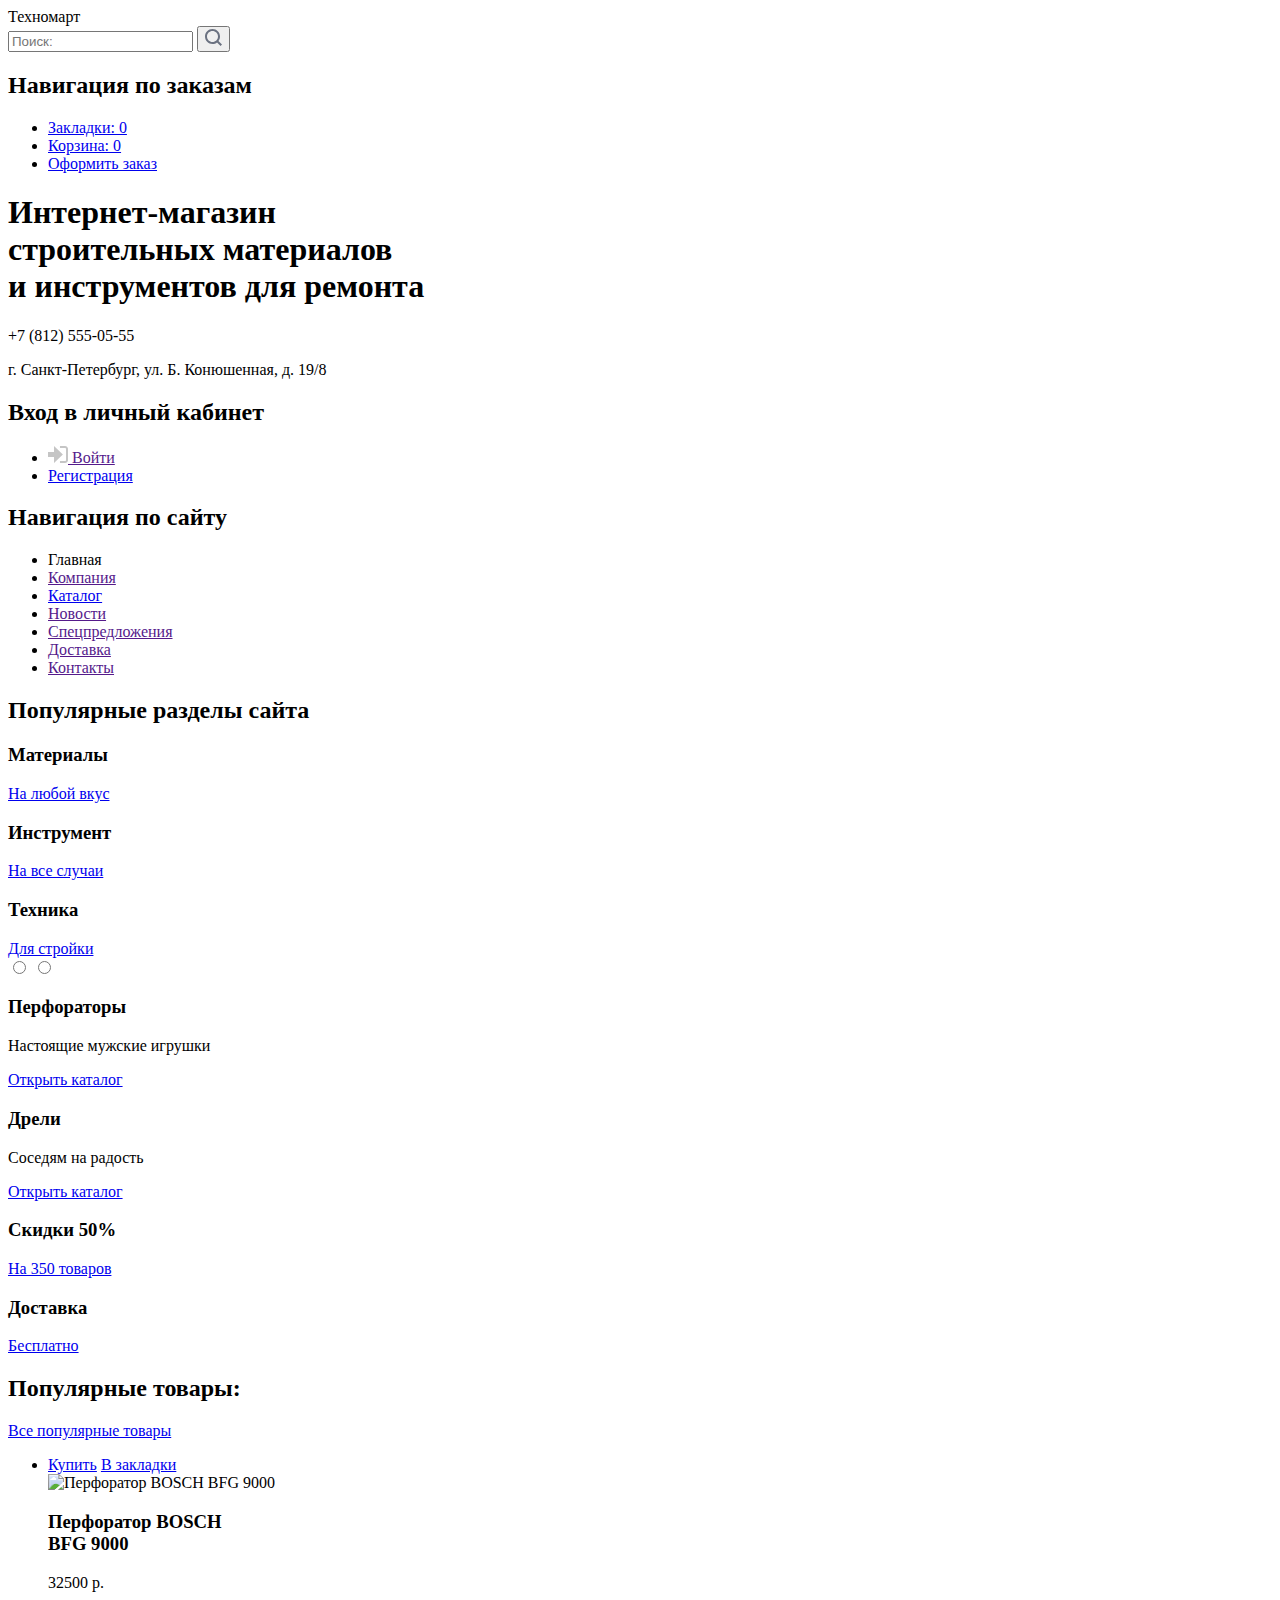
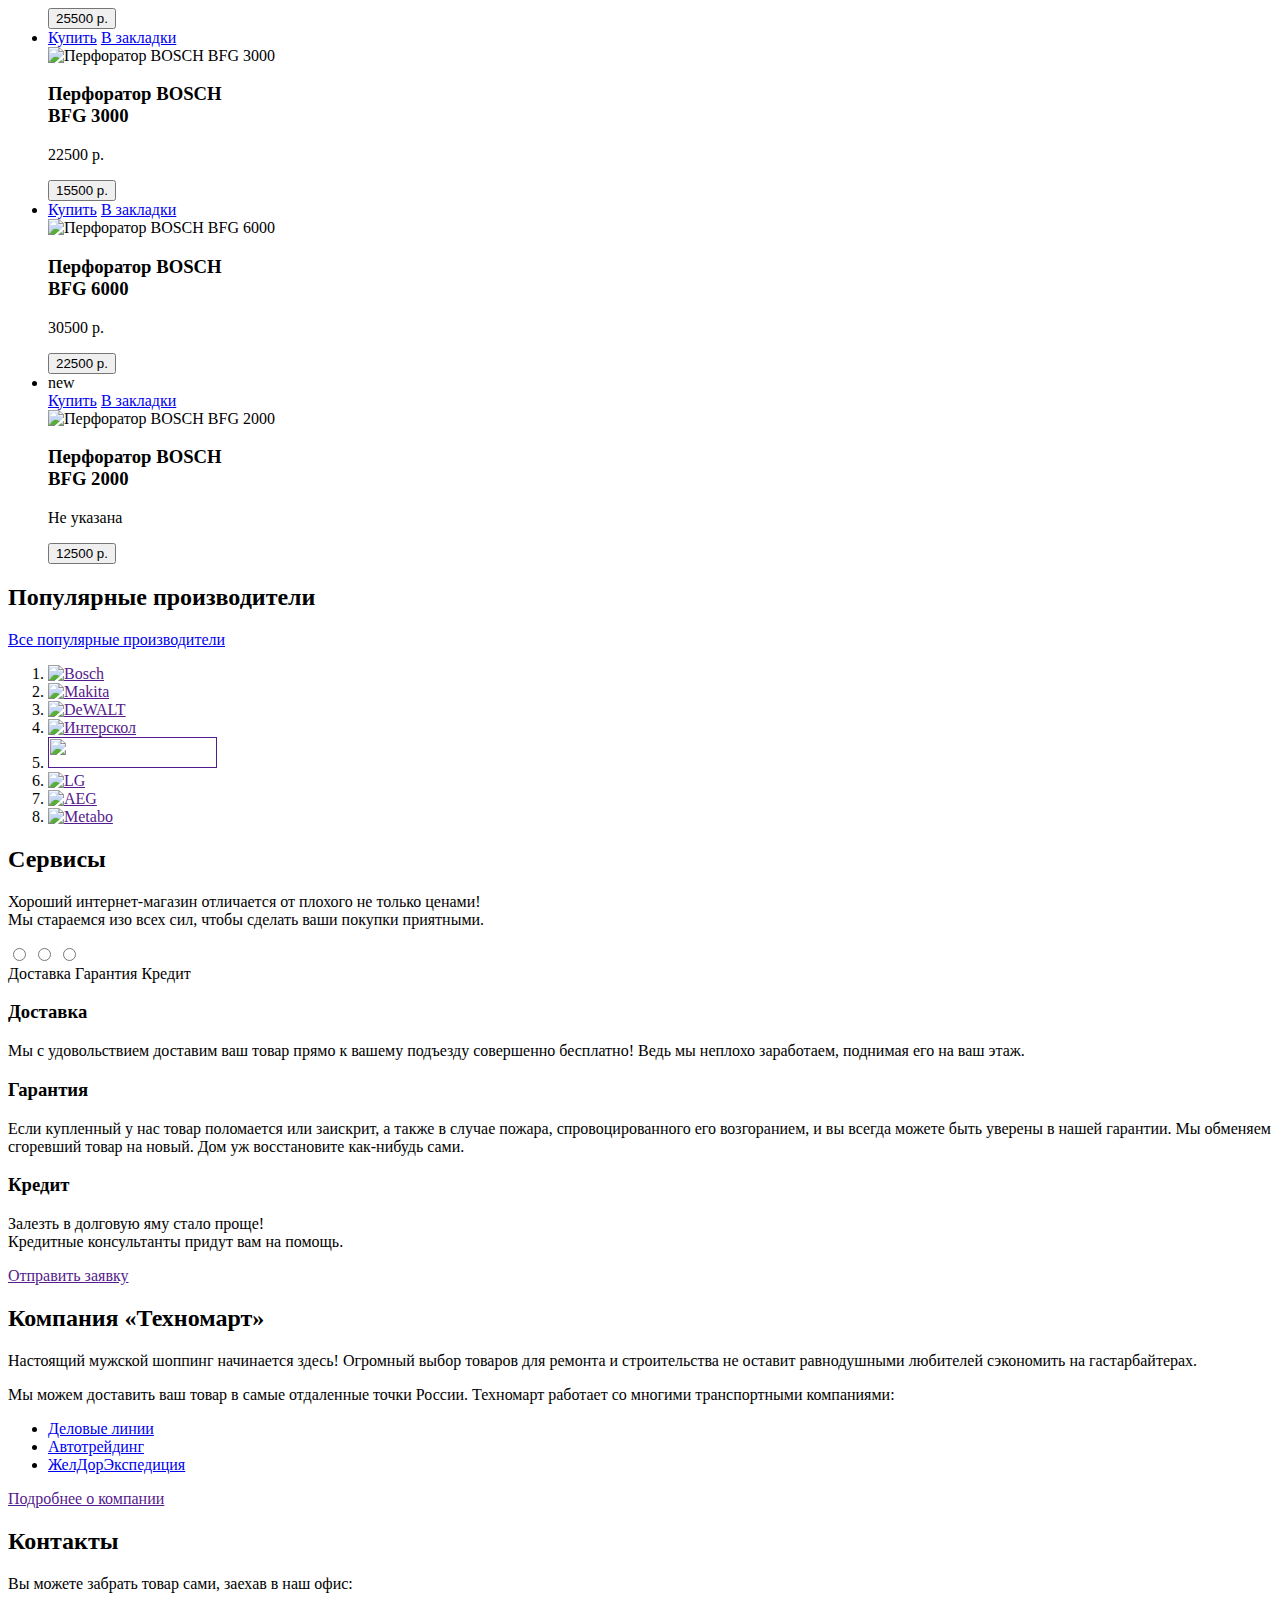
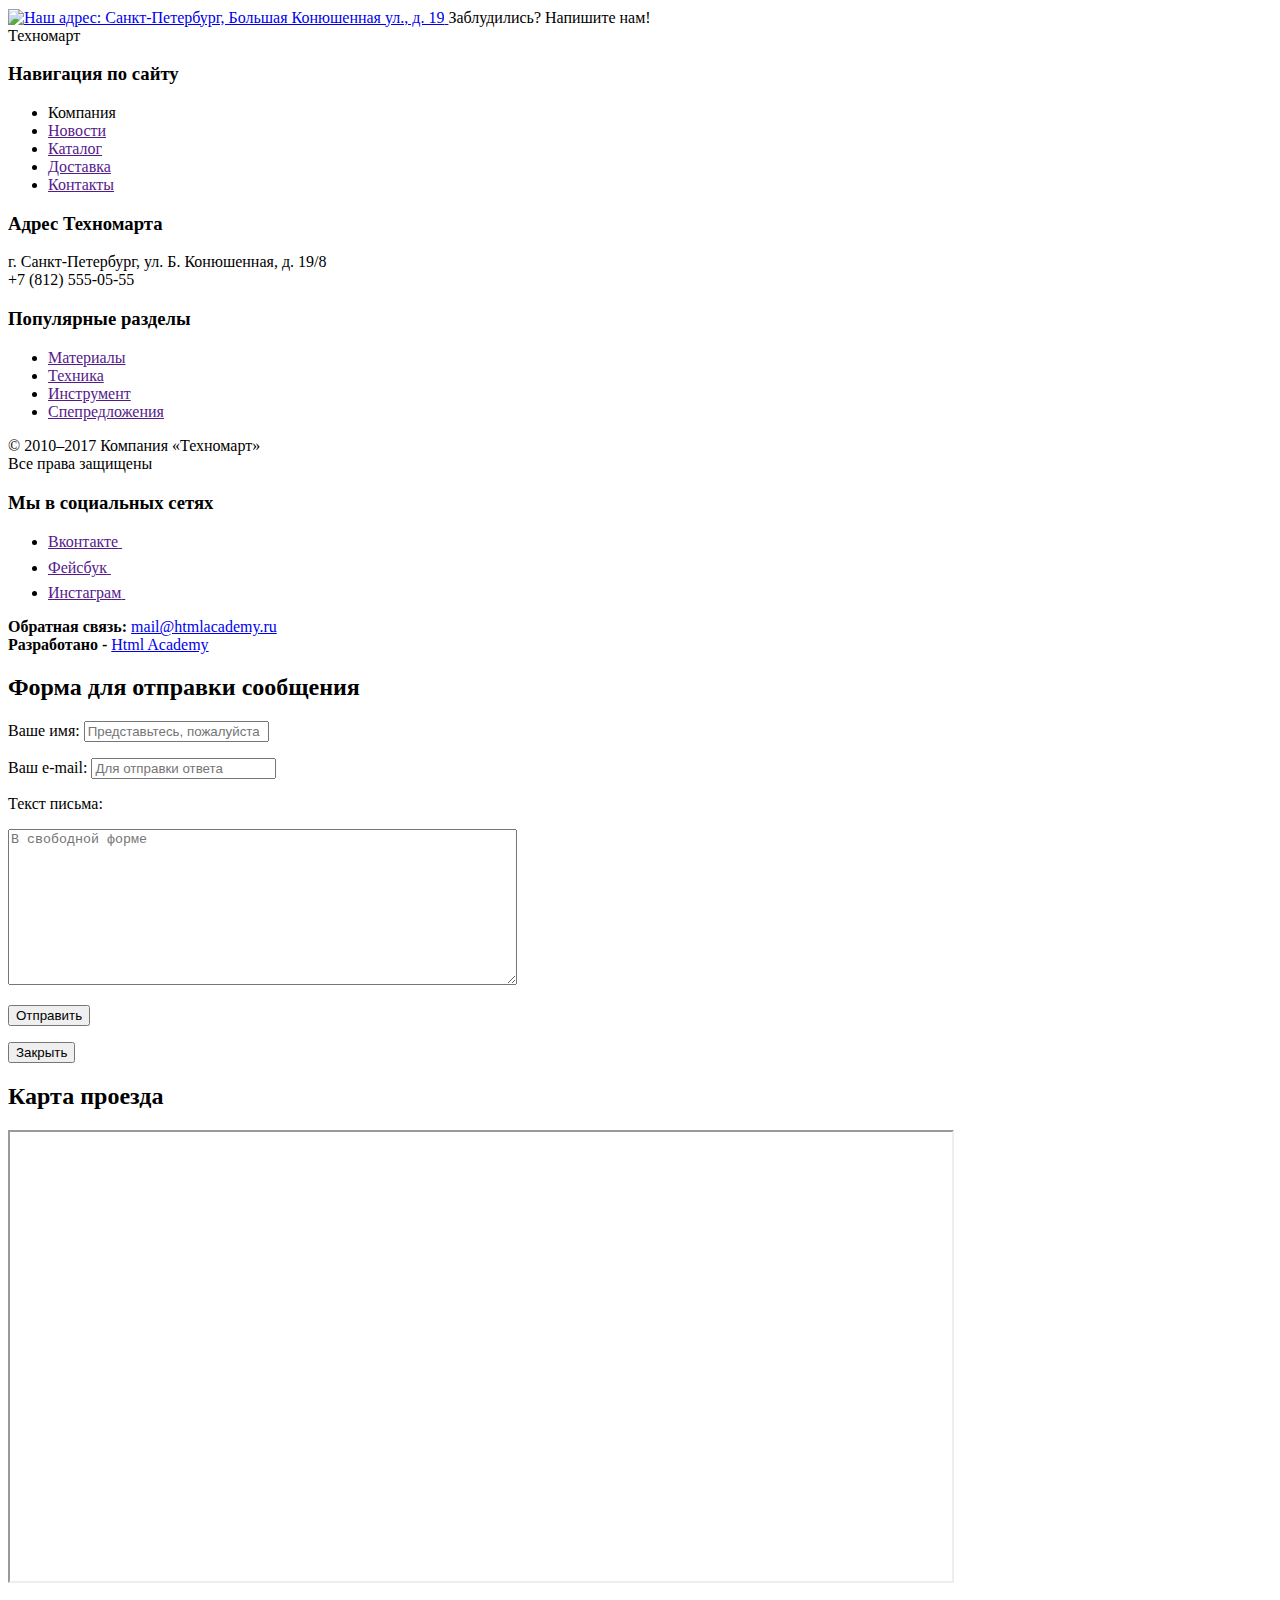
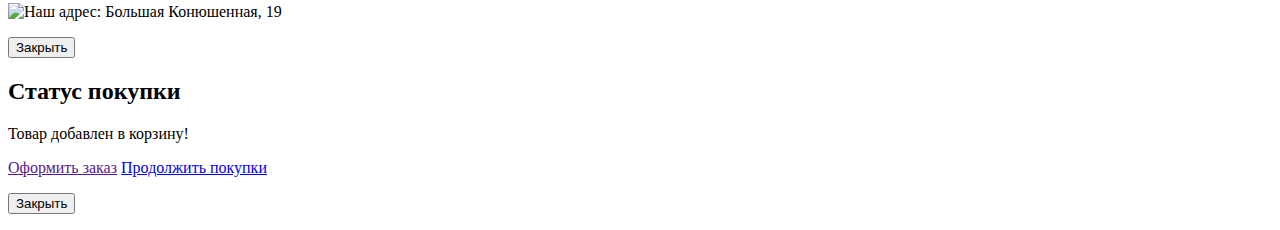
==== index.html @ dc83b0d1 "исправлено расположение normalize.css" ====
<!DOCTYPE html>
<html lang="ru">

  <head>
    <meta charset="utf-8">
    <title>Интернет-магазин техники Техномарт</title>
    <link href="https://fonts.googleapis.com/css?family=PT+Sans:400,700&amp;subset=cyrillic" rel="stylesheet">
    <link href="https://fonts.googleapis.com/css?family=Cuprum:400,400i,700&amp;subset=cyrillic" rel="stylesheet">
    <link href="normalize.css" rel="stylesheet">
    <link href="css/style.css" rel="stylesheet">


  </head>

  <body>

    <header class="main-header">
      <div class="order-navigation">

        <div class="container header-flex">

          <a class="header-logo">
            Техномарт
          </a>

          <form class="header-form" action="/search" method="post">


            <input class="header-search" type="search" name="search" id="search" placeholder="Поиск:" required>
            <button class="search-submit" type="button">
              <svg class="icon-search-svg" xmlns="http://www.w3.org/2000/svg" xmlns:xlink="http://www.w3.org/1999/xlink" x="0px" y="0px" width="17px"
                   height="17px" viewBox="0 0 17 17" enable-background="new 0 0 17 17" xml:space="preserve">
                <g id="Layer_1">
                </g>
                <g id="Layer_2">
                  <path fill="#6a7180" d="M17,15.586l-3.542-3.542C14.421,10.782,15,9.21,15,7.5C15,3.358,11.643,0,7.5,0C3.358,0,0,3.358,0,7.5
                                          C0,11.643,3.358,15,7.5,15c1.71,0,3.282-0.579,4.544-1.542L15.586,17L17,15.586z M2,7.5C2,4.467,4.467,2,7.5,2
                                          C10.532,2,13,4.467,13,7.5c0,3.032-2.468,5.5-5.5,5.5C4.467,13,2,10.532,2,7.5z"/>
                </g>
              </svg>
            </button>
          </form>

          <h2 class="visually-hidden">Навигация по заказам
          </h2>
          <ul class="menu-order">
            <li>
              <a class="button-add-bookmark" href="#">Закладки: 0</a>
            </li>
            <li>
              <a class="button-basket" href="#">Корзина: 0</a>
            </li>

            <li>
              <a class="button-order" href="#">Оформить заказ</a>
            </li>
          </ul>
        </div>
      </div>

      <div class="bg-navy">

        <div class="container">
          <div class="header-middle-flex">
            <h1>Интернет-магазин <br> строительных материалов<br> и инструментов для ремонта
            </h1>
            <div class="adress-header">
              <p>+7 (812) 555-05-55 </p>
              <p>г. Санкт-Петербург, ул. Б. Конюшенная, д. 19/8 </p>
            </div>

            <h2 class="visually-hidden">Вход в личный кабинет
            </h2>
            <ul class="user-navigation">
              <li>
                <a class="link-login" href="">
                  <svg class="login-svg" xmlns="http://www.w3.org/2000/svg" width="20" height="17" viewBox="0 0 20 17"><path fill="#c5c5c5" d="M14.875 8.5L6 0v6H0v5h6v6z"/>
                    <path fill="#c5c5c5" d="M16.986 15.01h-5.027V17h5.027c2.178 0 3.004-1.81 3.029-3.026V3.028C19.99 1.811 19.164 0 16.986 0h-5.027v1.99h5.027c.839 0 .992.681 1.01 1.057v10.904c-.017.376-.171 1.059-1.01 1.059z"/></svg>
                  Войти</a>
              </li>
              <li>
                <a class="registration-login" href="#">Регистрация</a>
              </li>
            </ul>
          </div>

          <nav class="main-navigation">
            <h2 class="visually-hidden">Навигация по сайту
            </h2>
            <ul class="site-navigation">
              <li>
                <a>Главная</a>
              </li>
              <li>
                <a href="">Компания</a>
              </li>
              <li>
                <a href="catalog.html">Каталог</a>
              </li>
              <li>
                <a href="">Новости</a>
              </li>
              <li>
                <a href="">Спецпредложения</a>
              </li>
              <li>
                <a href="">Доставка</a>
              </li>
              <li>
                <a href="">Контакты</a>
              </li>

            </ul>
          </nav>
        </div>
      </div>
    </header>

    <main>
      <section class="banner container">
        <h2 class="visually-hidden">Популярные разделы сайта
        </h2>

        <div class="banners-wraper">

          <div class="banner-item banner-item-yellow">
            <div class="banner-container">
              <h3 class="banner-h3">Материалы</h3>
              <a class="banners-button" href="#">
                На любой вкус
              </a>
            </div>
          </div>

          <div class="banner-item banner-item-blue">
            <div class="banner-container">
              <h3 class="banner-h3">
                Инструмент
              </h3>
              <a class="banners-button" href="#">
                На все случаи
              </a>
            </div>
          </div>

          <div class="banner-item banner-item-purple">
            <div class="banner-container">
              <h3 class="banner-h3">
                Техника
              </h3>
              <a class="banners-button" href="#">Для стройки</a>
            </div>
          </div>

          <div class="banner-slider-wrapper">

            <input type="radio" id="btn1" name="toggle">
            <input type="radio" id="btn2" name="toggle">

            <div class="toggle-controls">
              <label class="previously" for="btn1"></label>
              <label class="next" for="btn2"></label>
            </div>

            <div class="banner-item slider-1" id="drill">
              <h3 class="banner-slider-h3">
                Перфораторы
              </h3>
              <p>Настоящие мужские игрушки</p>
              <a class="button" href="catalog.html">Открыть каталог</a>
            </div>

            <div class="banner-item slider-2" id="perforator">
              <h3 class="banner-slider-h3">
                Дрели
              </h3>
              <p>Соседям на радость</p>
              <a class="button" href="catalog.html">Открыть каталог</a>

            </div>
          </div>

          <div class="column-wrap">
            <div class="banner-item banner-item-green">

              <h3 class="banner-h3">Скидки 50%</h3>
              <a class="banners-button" href="#">На 350 товаров</a>
            </div>


            <div class="banner-item banner-item-yellow1">

              <h3 class="banner-h3">Доставка
              </h3>
              <a class="banners-button" href="#">Бесплатно</a>
            </div>
          </div>
        </div>

      </section>

      <section class="popular-products container">
        <div class="popular-title">
          <h2>Популярные товары:</h2>
          <a class="button" href="#">Все популярные товары</a>
        </div>

        <ul class="product-list">
          <li class="product-item">
            <div class="actions">
              <a href="#" class="buy">Купить</a>
              <a href="#" class="bookmark">В закладки</a>
            </div>
            <img class="image" src="img/snippet2.jpg" height="112" alt="Перфоратор BOSCH BFG 9000">
            <h3 class="product-item-h3">
              Перфоратор BOSCH <br>BFG 9000
            </h3>
            <p class="crossed-price">32500 р.</p>
            <button class="button-buy">25500 p.</button>
          </li>

          <li class="product-item">
            <div class="actions">
              <a href="#" class="buy">Купить</a>
              <a href="#" class="bookmark">В закладки</a>
            </div>
            <img class="image" src="img/snippet2.jpg" height="112" alt="Перфоратор BOSCH BFG 3000">
            <h3 class="product-item-h3">
              Перфоратор BOSCH <br>BFG 3000
            </h3>
            <p class="crossed-price">22500 р.</p>
            <button class="button-buy">15500 p.</button>
          </li>

          <li class="product-item">
            <div class="actions">
              <a href="#" class="buy">Купить</a>
              <a href="#" class="bookmark">В закладки</a>
            </div>
            <img class="image" src="img/snippet3.jpg" height="112" alt="Перфоратор BOSCH BFG 6000">
            <h3 class="product-item-h3">
              Перфоратор BOSCH <br>BFG 6000
            </h3>
            <p class="crossed-price">30500 р.</p>
            <button class="button-buy">22500 p.</button>
          </li>

          <li class="product-item">
            <div class="flag flag-new">new</div>
            <div class="actions">
              <a href="#" class="buy">Купить</a>
              <a href="#" class="bookmark">В закладки</a>
            </div>
            <img class="image" src="img/snippet4.jpg" height="112" alt="Перфоратор BOSCH BFG 2000">
            <h3 class="product-item-h3">
              Перфоратор BOSCH <br>BFG 2000
            </h3>
            <p class="crossed-price">Не указана</p>
            <button class="button-buy">12500 p.</button>
          </li>
        </ul>
      </section>

      <section class="popular-manufacturer container">
        <div class="popular-title">
          <h2 class="popular-manufacturer-h2">Популярные производители</h2>
          <a class="button" href="#">Все популярные производители</a>
        </div>

        <ol class="manufacturer-list">
          <li class="manufacturer-item">
            <a href="">
              <img src="img/bosch.jpg" height="37" width="126" alt="Bosch">
            </a>

          </li>
          <li class="manufacturer-item">
            <div class="manufacturer-card">
              <a href="">
                <img src="img/makita.jpg" height="40" width="123" alt="Makita">
              </a>
            </div>
          </li>
          <li class="manufacturer-item">
            <div class="manufacturer-card">
              <a href="">
                <img src="img/dewalt.jpg" height="44" width="146" alt="DeWALT">
              </a>
            </div>
          </li>
          <li class="manufacturer-item">
            <div class="manufacturer-card">
              <a href="">
                <img src="img/interskol.jpg" height="88" width="200" alt="Интерскол">
              </a>
            </div>
          </li>
          <li class="manufacturer-item">
            <div class="manufacturer-card">
              <a href="">
                <img src="img/hitachi.jpg" height="31" width="169" alt="">
              </a>
            </div>
          </li>
          <li class="manufacturer-item">
            <div class="manufacturer-card">
              <a href="">
                <img src="img/lg.jpg" height="73" width="121" alt="LG">
              </a>
            </div>
          </li>
          <li class="manufacturer-item">
            <div class="manufacturer-card">
              <a href="">
                <img src="img/aeg.jpg" height="96" width="151" alt="AEG">
              </a>
            </div>
          </li>
          <li class="manufacturer-item">
            <div class="manufacturer-card">
              <a href="">
                <img src="img/metabo.jpg" height="69" width="204" alt="Metabo">
              </a>
            </div>
          </li>
        </ol>
      </section>

      <section class="services">
        <div class="services-wraper">
          <div class="container">
            <h2>Сервисы</h2>
            <p class="services-p">
              Хороший интернет-магазин отличается от плохого не только ценами! <br>Мы стараемся изо всех сил, чтобы сделать ваши покупки приятными.
            </p>

            <div class="services-slider">

              <input type="radio" id="button1" name="toggle">
              <input type="radio" id="button2" name="toggle">
              <input type="radio" id="button3" name="toggle">


              <div class="slider-wrapper">

                <div class="slider-controls">
                  <label for="button1">Доставка</label>
                  <label for="button2">Гарантия</label>
                  <label for="button3">Кредит</label>
                </div>

                <div class="slides">

                  <div class="slide" id="delivery">
                    <h3 class="slide-title">
                      Доставка
                    </h3>
                    <p>
                      Мы с удовольствием доставим ваш товар прямо к вашему подъезду совершенно бесплатно! Ведь мы неплохо заработаем, поднимая его на ваш этаж.
                    <p>
                  </div>

                  <div class="slide" id="garant">
                    <h3 class="slide-title">
                      Гарантия
                    </h3>
                    <p>
                      Если купленный у нас товар поломается или заискрит, а также в случае пожара, спровоцированного его возгоранием, и вы всегда можете быть уверены в нашей гарантии. Мы обменяем сгоревший товар на новый. Дом уж восстановите как-нибудь сами.
                    </p>
                  </div>

                  <div class="slide" id="credit">
                    <h3 class="slide-title">
                      Кредит
                    </h3>
                    <p>
                      Залезть в долговую яму стало проще! <br>Кредитные консультанты придут вам на помощь.</p>
                    <a class="button" href="">
                      Отправить заявку
                    </a>
                  </div>

                </div>
              </div>
            </div>


          </div>
        </div>
      </section>

      <section class="about-company container">
        <div class="about-wraper-flex">

          <div class="about-info">
            <h2 class="about-company-h2">Компания «Техномарт»</h2>

            <p>Настоящий мужской шоппинг начинается здесь! Огромный выбор товаров для ремонта и строительства не оставит равнодушными любителей сэкономить на гастарбайтерах.
            </p>
            <p>Мы можем доставить ваш товар в самые отдаленные точки России. Техномарт работает со многими транспортными компаниями:</p>
            <ul class="about-list">
              <li class="about-items">
                <a href="#">Деловые линии</a>
              </li>
              <li class="about-items">
                <a href="#">Автотрейдинг</a>
              </li>
              <li class="about-items">
                <a href="#">ЖелДорЭкспедиция</a>
              </li>
            </ul>
            <a class="button" href="">Подробнее о компании</a>
          </div>

          <div class="contacts-info">
            <h2 class="contacts-h2">Контакты</h2>
            <p>Вы можете забрать товар сами, заехав в наш офис:</p>
            <a class="contacts-map" href="https://goo.gl/maps/6bkis8xXoEF2">
              <img src="img/map.jpg" alt="Наш адрес: Санкт-Петербург, Большая Конюшенная ул., д. 19" height="158" width="300">
            </a>
            <a class="button-write-us">Заблудились? Напишите нам!</a>

          </div>
        </div>
      </section>

    </main>

    <footer>
      <div class="background-light">
        <div class="footer-upper container">
          <a class="footer-logo">
            Техномарт
          </a>

          <h3 class="visually-hidden">Навигация по сайту</h3>
          <ul class="footer-upper-list">
            <li>
              <a>Компания</a>
            </li>
            <li>
              <a href="">Новости</a>
            </li>
            <li>
              <a href="">Каталог</a>
            </li>
            <li>
              <a href="">Доставка</a>
            </li>
            <li>
              <a href="">Контакты</a>
            </li>
          </ul>
        </div>

        <div class="footer-middle container">
          <h3 class="visually-hidden">Адрес Техномарта</h3>
          <p class="footer-adress">г. Санкт-Петербург, ул. Б. Конюшенная, д. 19/8<br> +7 (812) 555-05-55
          </p>
          <h3 class="visually-hidden">Популярные разделы</h3>
          <ul class="footer-middle-list">
            <li>
              <a href="">Материалы</a>
            </li>
            <li>
              <a href="">Техника</a>
            </li>
            <li>
              <a href="">Инструмент</a>
            </li>
            <li>
              <a href="">Спепредложения</a>
            </li>
          </ul>
        </div>
      </div>

      <div class="footer-bottom">

        <div class="footer-bottom-flex container">

          <p class="copyright">© 2010–2017 Компания «Техномарт»<br> Все права защищены</p>

          <div class="footer-social">
            <h3 class="visually-hidden">Мы в социальных сетях</h3>
            <ul class="footer-social-list">
              <li class="social-button">
                <a class="footer-social-btn footer-social-vk" href="">
                  <span class="visually-hidden">Вконтакте</span>
                  <svg xmlns="http://www.w3.org/2000/svg" width="26" height="15" viewBox="0 0 26 15">
                    <path fill="#FFF" d="M16.138 11.51c.956-.309 2.18 2.04 3.483 2.939.978.681 1.727.534 1.727.534l3.473-.05s1.815-.112.957-1.554c-.071-.12-.503-1.069-2.585-3.022-2.177-2.043-1.882-1.712.739-5.244 1.597-2.153 2.236-3.468 2.036-4.028-.192-.539-1.365-.399-1.365-.399L20.69.713c-.381.001-.704.119-.851.515-.003.004-.621 1.666-1.445 3.079-1.741 2.989-2.436 3.148-2.724 2.961-.661-.433-.494-1.737-.494-2.664 0-2.897.432-4.105-.846-4.417-.427-.104-.739-.172-1.828-.182-1.392-.021-2.574 0-3.244.329-.445.223-.786.712-.579.74.26.035.843.16 1.155.586.401.552.389 1.789.389 1.789s.229 3.411-.54 3.834c-.528.29-1.25-.302-2.803-3.016-.793-1.388-1.392-2.922-1.392-2.922s-.116-.285-.326-.441c-.25-.185-.6-.244-.6-.244L.848.684S.29.7.085.946c-.182.218-.015.668-.015.668s2.909 6.881 6.203 10.347c3.02 3.182 6.452 2.971 6.452 2.971h1.555s.469-.054.709-.312c.224-.24.214-.691.214-.691s-.031-2.109.935-2.419z"/>
                  </svg>
                </a>
              </li>
              <li class="social-button">
                <a class="footer-social-btn footer-social-vk" href=""><span class="visually-hidden">Фейсбук</span>
                  <svg xmlns="http://www.w3.org/2000/svg" width="12" height="22" viewBox="0 0 12 22"><path fill="#FFF" d="M12 4V0H8a4 4 0 0 0-4 4v4H0v4h4v10h4V12h4V8H8V4h4z"/></svg>
                </a>
              </li>

              <li class="social-button">
                <a class="footer-social-btn footer-social-vk" href="">
                  <span class="visually-hidden">Инстаграм</span>
                  <svg xmlns="http://www.w3.org/2000/svg" width="21" height="21" viewBox="0 0 21 21"><path fill="#FFF" d="M18 0H3C1.35 0 0 1.35 0 3v15c0 1.65 1.35 3 3 3h15c1.65 0 3-1.35 3-3V3c0-1.65-1.35-3-3-3zm-7.5 7c1.93 0 3.5 1.57 3.5 3.5S12.43 14 10.5 14 7 12.43 7 10.5 8.57 7 10.5 7zM18 18H3V9h1.181A6.504 6.504 0 0 0 4 10.5a6.5 6.5 0 1 0 13 0 6.45 6.45 0 0 0-.181-1.5H18v9zm0-11h-4V3h4v4z"/></svg>
                </a>
              </li>
            </ul>
          </div>

          <div class="footer-developers">

            <div class="developers-col1">
              <b>Обратная связь:</b>
              <a class="a-developers" href="#">mail@htmlacademy.ru</a>
            </div>

            <div class="developers-col2">
              <b>Разработано - </b>
              <a class="a-developers" href="https://htmlacademy.ru/intensive/htmlcss">
                Html Academy
              </a>
            </div>
          </div>
        </div>
      </div>
    </footer>

    <!-- Модальное окно -->
    <section class="modal modal-message">
      <h2 class="visually-hidden">Форма для отправки сообщения</h2>

      <form class="write-us-form" action="https://echo.htmlacademy.ru" method="post">

        <div class="feedback-userdata">
          <div class="form-wrapper">
            <p class="appointment-item">
              <label for="name" class="user-data">Ваше имя:</label>
              <input type="text" name="username" id="name" value="" placeholder="Представьтесь, пожалуйста">
            </p>
            <p class="appointment-item">
              <label for="email" class="user-data">Ваш e-mail:</label>
              <input type="text" name="email" id="email" value="" placeholder="Для отправки ответа">
            </p>
          </div>
          <p class="appointment-item">
            <label for="message" class="user-data">Текст письма:</label>
          </p>
          <textarea class="message-text" name="text" id="message" rows="10" cols="61" placeholder="В свободной форме"></textarea>
        </div>

        <div class="feedback-block-button">
          <p><input class="button" type="submit" value="Отправить"></p>
          <p>
            <button class="modal-close" type="button">
              <span class="visually-hidden">Закрыть</span>
            </button>
          </p>
        </div>
      </form>
    </section>

    <section class="modal modal-map">
      <h2 class="visually-hidden">Карта проезда</h2>
      <iframe src="https://www.google.com/maps/embed?pb=!1m18!1m12!1m3!1d1998.6037999040354!2d30.322010416394033!3d59.938716271971415!2m3!1f0!2f0!3f0!3m2!1i1024!2i768!4f13.1!3m3!1m2!1s0x4696310fca5ba729%3A0xea9c53d4493c879f!2sBolshaya+Konyushennaya+ul.%2C+19%2C+Sankt-Peterburg%2C+Russia%2C+191186!5e0!3m2!1sen!2s!4v1441888483426" width="942" height="449" allowfullscreen></iframe>
      <p>
        <img src="img/map-big.png" width="942" height="449" alt="Наш адрес: Большая Конюшенная, 19">
      </p>

      <button class="modal-close" type="button">
        <span class="visually-hidden">Закрыть</span>
      </button>

    </section>

    <section class="modal modal-cart">
      <h2 class="visually-hidden">Статус покупки</h2>
      <p class="text-cart">Товар добавлен в корзину!</p>

      <div class="cart-block-button">
        <div class="cart-block-flex">
          <a href="" class="button">Оформить заказ</a>
          <a href="catalog.html" class="button btn-modal-cart">Продолжить покупки</a>
        </div>
      </div>

      <p>
        <button class="modal-close" type="button">
          <span class="visually-hidden">Закрыть</span>
        </button>
      </p>
    </section>

    <script>
      var link = document.querySelector(".button-write-us");
      var popup = document.querySelector(".modal-message");
      var close = popup.querySelector(".modal-close");

      var form = popup.querySelector("form");
      var username = popup.querySelector("[name=username]");
      var email = popup.querySelector("[name=email]");

      var storage = localStorage.getItem("email");


      link.addEventListener("click", function(evt) {
        evt.preventDefault();
        popup.classList.add("modal-show");

        if (storage) {
          username.value = storage;
          email.focus();
        } else {
          username.focus();
        }
      });

      close.addEventListener("click", function(evt) {
        evt.preventDefault();
        popup.classList.remove("modal-show");
        popup.classList.remove("modal-error");
      });

      form.addEventListener("submit", function(evt) {
        if (!username.value || !email.value) {
          evt.preventDefault();
          popup.classList.remove("modal-error");
          popup.offsetWidth = popup.offsetWidth;
          popup.classList.add("modal-error");
        } else {
          localStorage.setItem("username", username.value);
        }
      });

      window.addEventListener("keydown", function(evt) {
        if (evt.keyCode === 27) {
          if (popup.classList.contains("modal-show")) {
            popup.classList.remove("modal-show");
            popup.classList.remove("modal-error");
          }
        }
      });


      var mapLink = document.querySelector(".contacts-map");
      var mapPopup = document.querySelector(".modal-map");
      var mapClose = popup.querySelector(".modal-close");

      mapLink.addEventListener("click", function(evt) {
        evt.preventDefault();
        mapPopup.classList.add("modal-show");
      });

      mapClose.addEventListener("click", function(evt) {
        evt.preventDefault();
        mapPopup.classList.remove("modal-show");
      });

      window.addEventListener("keydown", function(evt) {
        if (evt.keyCode === 27) {
          if (mapPopup.classList.contains("modal-show")) {
            mapPopup.classList.remove("modal-show");
          }
        }
      });


      var cartLink = document.querySelector(".buy");
      var cartPopup = document.querySelector(".modal-cart");
      var cartClose = popup.querySelector(".modal-close");

      cartLink.addEventListener("click", function(evt) {
        evt.preventDefault();
        cartPopup.classList.add("modal-show");
      });

      cartClose.addEventListener("click", function(evt) {
        evt.preventDefault();
        cartPopup.classList.remove("modal-show");
      });

      window.addEventListener("keydown", function(evt) {
        if (evt.keyCode === 27) {
          if (cartPopup.classList.contains("modal-show")) {
            cartPopup.classList.remove("modal-show");
          }
        }
      });
    </script>

  </body>

</html>
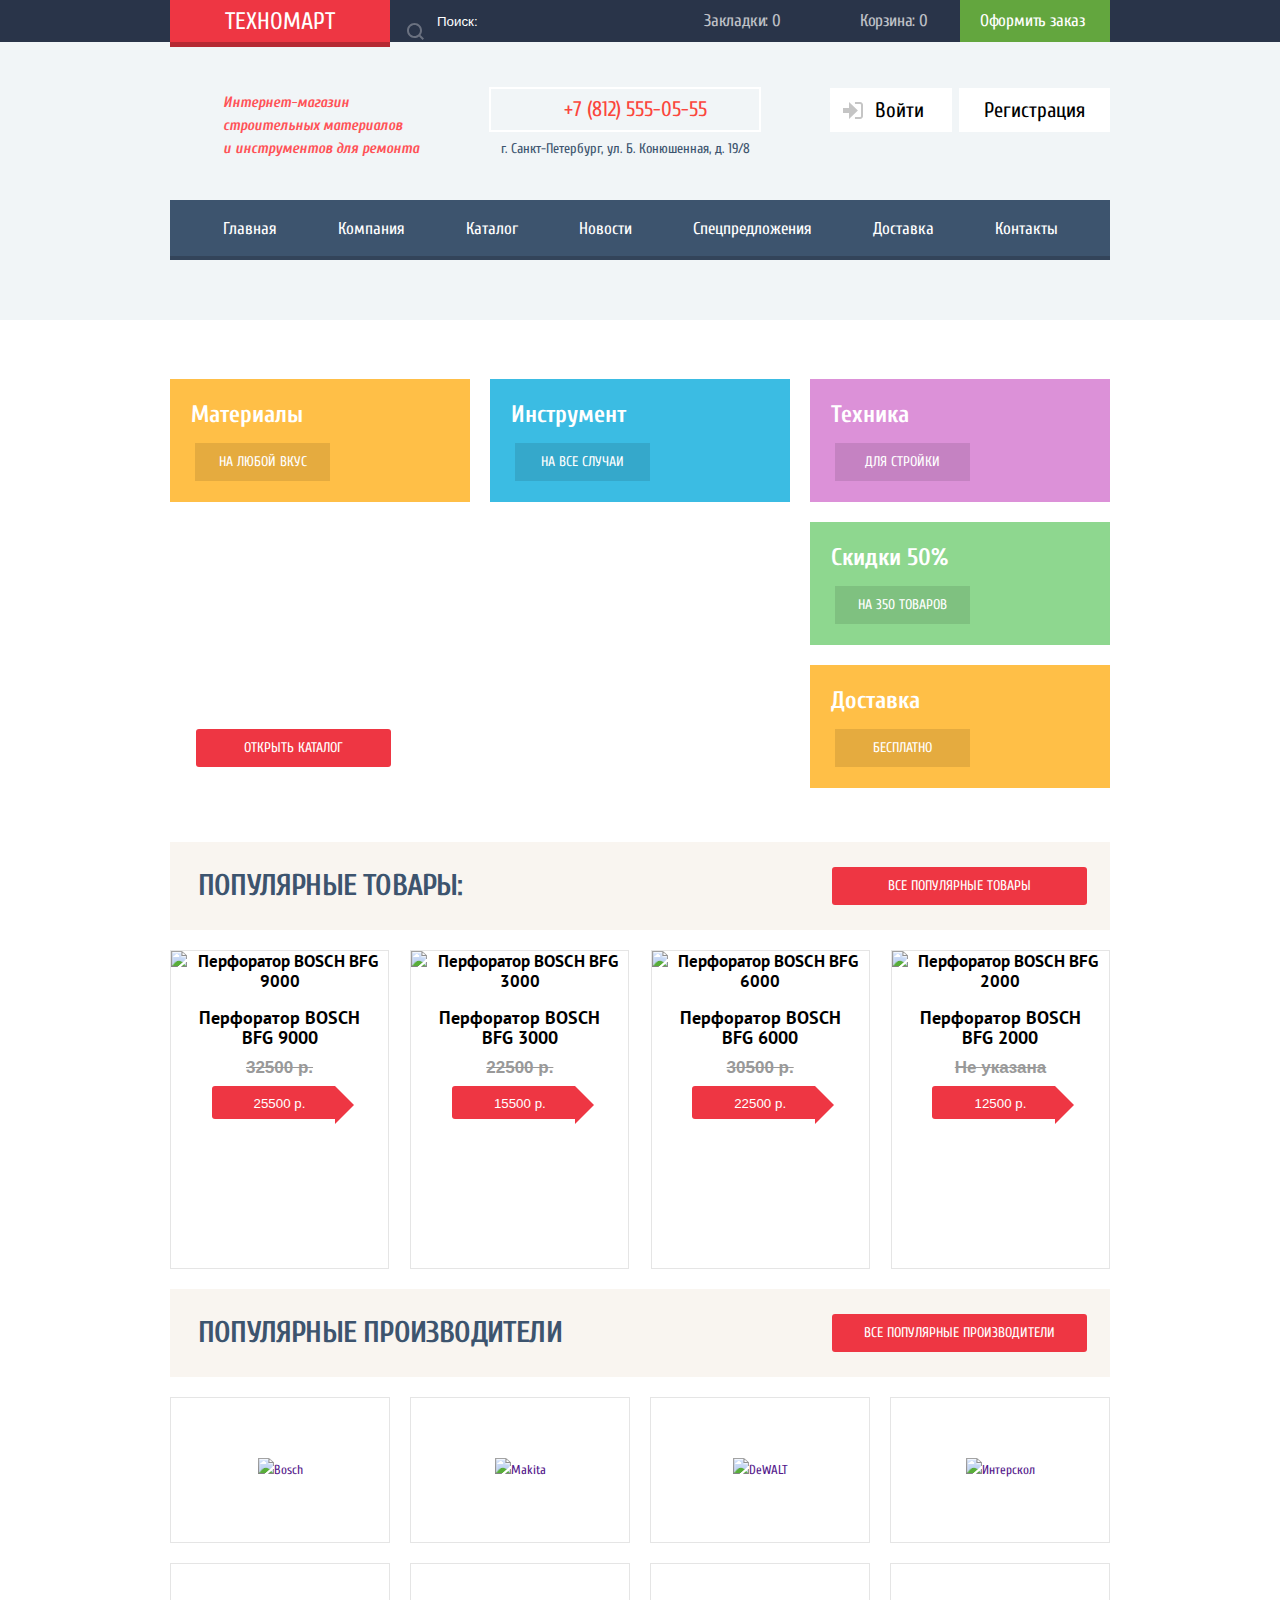
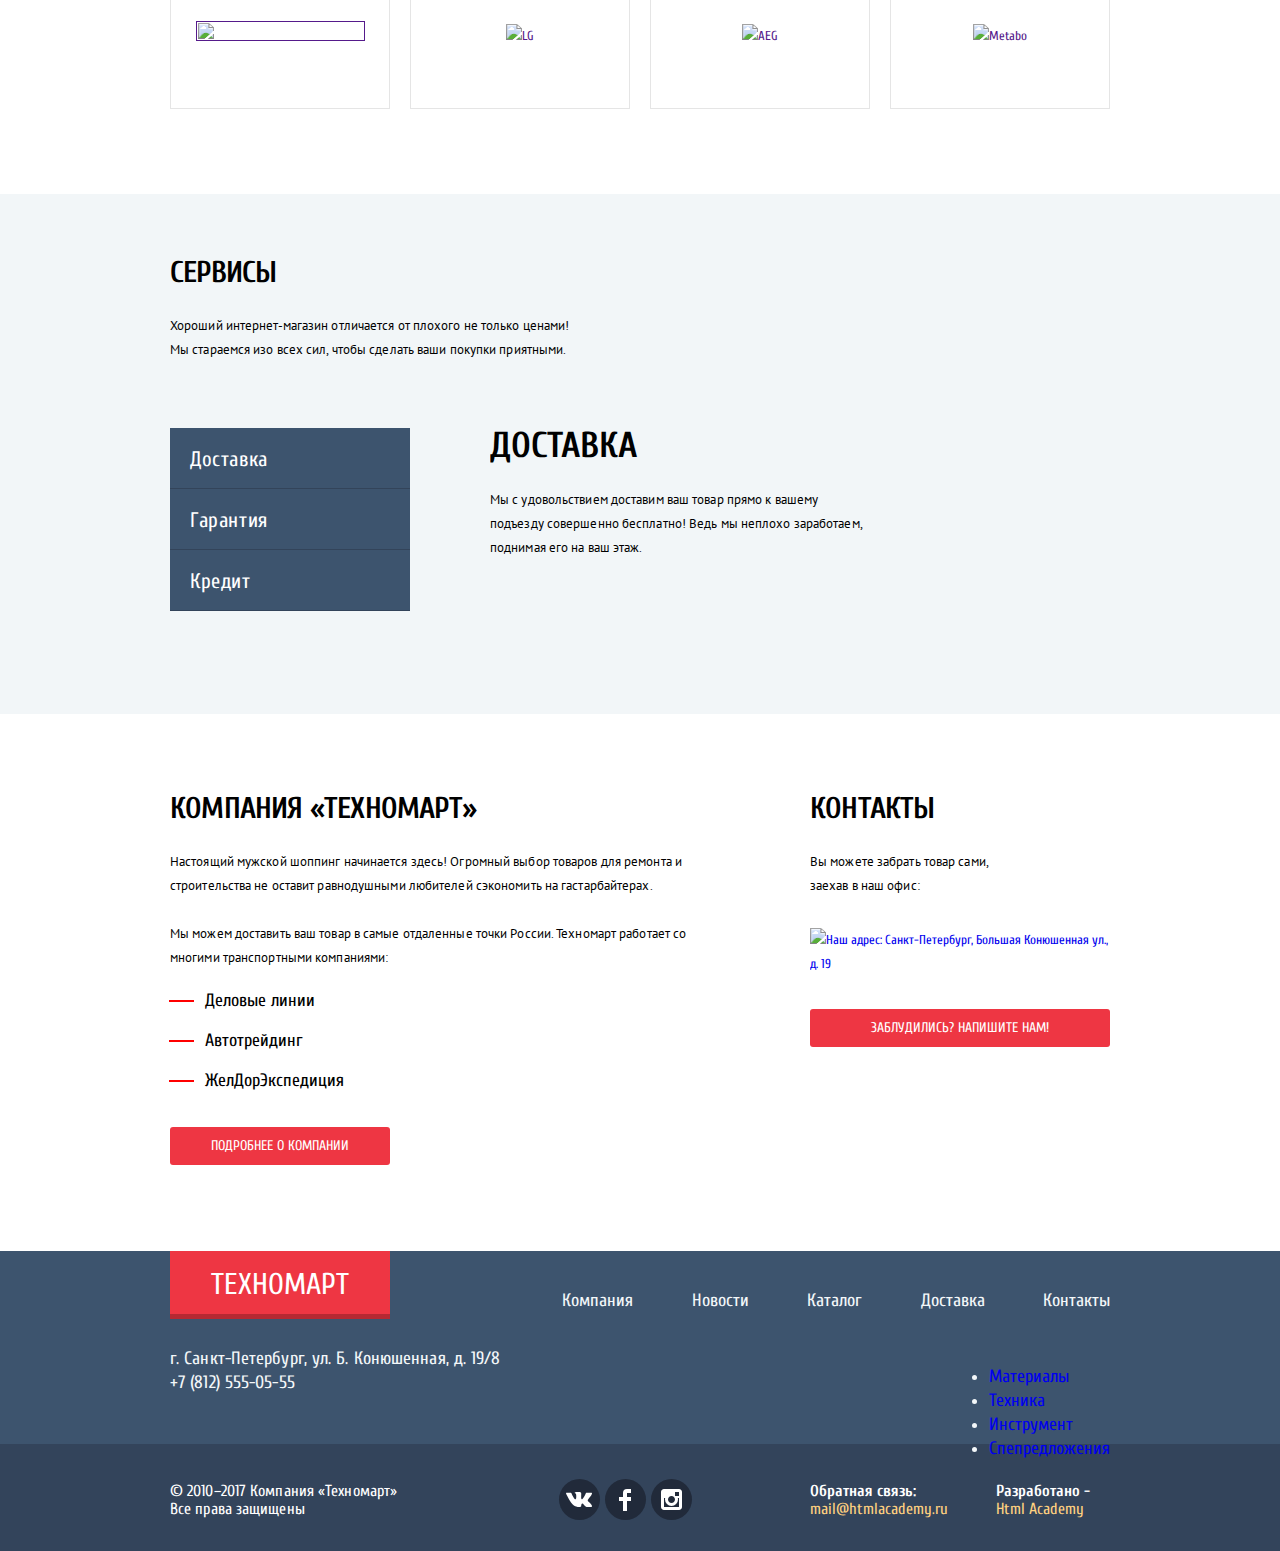
==== commit 8f2ed0e9: "создан style.min.css" ====
--- a/index.html
+++ b/index.html
@@ -6,8 +6,8 @@
     <title>Интернет-магазин техники Техномарт</title>
     <link href="https://fonts.googleapis.com/css?family=PT+Sans:400,700&amp;subset=cyrillic" rel="stylesheet">
     <link href="https://fonts.googleapis.com/css?family=Cuprum:400,400i,700&amp;subset=cyrillic" rel="stylesheet">
-    <link href="normalize.css" rel="stylesheet">
-    <link href="css/style.css" rel="stylesheet">
+    <link href="css/normalize.css" rel="stylesheet">
+    <link href="css/style.min.css" rel="stylesheet">
 
 
   </head>
@@ -73,13 +73,13 @@
             </h2>
             <ul class="user-navigation">
               <li>
-                <a class="link-login" href="">
+                <a class="link-login" href="login.html">
                   <svg class="login-svg" xmlns="http://www.w3.org/2000/svg" width="20" height="17" viewBox="0 0 20 17"><path fill="#c5c5c5" d="M14.875 8.5L6 0v6H0v5h6v6z"/>
                     <path fill="#c5c5c5" d="M16.986 15.01h-5.027V17h5.027c2.178 0 3.004-1.81 3.029-3.026V3.028C19.99 1.811 19.164 0 16.986 0h-5.027v1.99h5.027c.839 0 .992.681 1.01 1.057v10.904c-.017.376-.171 1.059-1.01 1.059z"/></svg>
                   Войти</a>
               </li>
               <li>
-                <a class="registration-login" href="#">Регистрация</a>
+                <a class="registration-login" href="registration.html">Регистрация</a>
               </li>
             </ul>
           </div>
@@ -92,22 +92,22 @@
                 <a>Главная</a>
               </li>
               <li>
-                <a href="">Компания</a>
+                <a href="#">Компания</a>
               </li>
               <li>
                 <a href="catalog.html">Каталог</a>
               </li>
               <li>
-                <a href="">Новости</a>
-              </li>
-              <li>
-                <a href="">Спецпредложения</a>
-              </li>
-              <li>
-                <a href="">Доставка</a>
-              </li>
-              <li>
-                <a href="">Контакты</a>
+                <a href="#">Новости</a>
+              </li>
+              <li>
+                <a href="#">Спецпредложения</a>
+              </li>
+              <li>
+                <a href="#">Доставка</a>
+              </li>
+              <li>
+                <a href="#">Контакты</a>
               </li>
 
             </ul>
@@ -208,10 +208,10 @@
         <ul class="product-list">
           <li class="product-item">
             <div class="actions">
-              <a href="#" class="buy">Купить</a>
-              <a href="#" class="bookmark">В закладки</a>
-            </div>
-            <img class="image" src="img/snippet2.jpg" height="112" alt="Перфоратор BOSCH BFG 9000">
+              <a href="buy-page.html" class="buy">Купить</a>
+              <a href="add-page.html" class="bookmark">В закладки</a>
+            </div>
+            <img class="image" src="img/snippet2.jpg" height="112" height="127" alt="Перфоратор BOSCH BFG 9000">
             <h3 class="product-item-h3">
               Перфоратор BOSCH <br>BFG 9000
             </h3>
@@ -221,10 +221,10 @@
 
           <li class="product-item">
             <div class="actions">
-              <a href="#" class="buy">Купить</a>
-              <a href="#" class="bookmark">В закладки</a>
-            </div>
-            <img class="image" src="img/snippet2.jpg" height="112" alt="Перфоратор BOSCH BFG 3000">
+              <a href="buy-page.html" class="buy">Купить</a>
+              <a href="add-page.html" class="bookmark">В закладки</a>
+            </div>
+            <img class="image" src="img/snippet2.jpg" height="112" height="127" alt="Перфоратор BOSCH BFG 3000">
             <h3 class="product-item-h3">
               Перфоратор BOSCH <br>BFG 3000
             </h3>
@@ -234,10 +234,10 @@
 
           <li class="product-item">
             <div class="actions">
-              <a href="#" class="buy">Купить</a>
-              <a href="#" class="bookmark">В закладки</a>
-            </div>
-            <img class="image" src="img/snippet3.jpg" height="112" alt="Перфоратор BOSCH BFG 6000">
+              <a href="buy-page.html" class="buy">Купить</a>
+              <a href="add-page.html" class="bookmark">В закладки</a>
+            </div>
+            <img class="image" src="img/snippet3.jpg" height="112" height="127" alt="Перфоратор BOSCH BFG 6000">
             <h3 class="product-item-h3">
               Перфоратор BOSCH <br>BFG 6000
             </h3>
@@ -248,10 +248,10 @@
           <li class="product-item">
             <div class="flag flag-new">new</div>
             <div class="actions">
-              <a href="#" class="buy">Купить</a>
-              <a href="#" class="bookmark">В закладки</a>
-            </div>
-            <img class="image" src="img/snippet4.jpg" height="112" alt="Перфоратор BOSCH BFG 2000">
+              <a href="buy-page.html" class="buy">Купить</a>
+              <a href="add-page.html" class="bookmark">В закладки</a>
+            </div>
+            <img class="image" src="img/snippet4.jpg" height="112" height="127" alt="Перфоратор BOSCH BFG 2000">
             <h3 class="product-item-h3">
               Перфоратор BOSCH <br>BFG 2000
             </h3>
@@ -409,7 +409,7 @@
                 <a href="#">ЖелДорЭкспедиция</a>
               </li>
             </ul>
-            <a class="button" href="">Подробнее о компании</a>
+            <a class="button" href="#">Подробнее о компании</a>
           </div>
 
           <div class="contacts-info">
@@ -418,7 +418,7 @@
             <a class="contacts-map" href="https://goo.gl/maps/6bkis8xXoEF2">
               <img src="img/map.jpg" alt="Наш адрес: Санкт-Петербург, Большая Конюшенная ул., д. 19" height="158" width="300">
             </a>
-            <a class="button-write-us">Заблудились? Напишите нам!</a>
+            <a class="button-write-us" href="write-us.html">Заблудились? Напишите нам!</a>
 
           </div>
         </div>
@@ -439,16 +439,16 @@
               <a>Компания</a>
             </li>
             <li>
-              <a href="">Новости</a>
-            </li>
-            <li>
-              <a href="">Каталог</a>
-            </li>
-            <li>
-              <a href="">Доставка</a>
-            </li>
-            <li>
-              <a href="">Контакты</a>
+              <a href="#">Новости</a>
+            </li>
+            <li>
+              <a href="catalog.html">Каталог</a>
+            </li>
+            <li>
+              <a href="#">Доставка</a>
+            </li>
+            <li>
+              <a href="#">Контакты</a>
             </li>
           </ul>
         </div>
@@ -460,16 +460,16 @@
           <h3 class="visually-hidden">Популярные разделы</h3>
           <ul class="footer-middle-list">
             <li>
-              <a href="">Материалы</a>
-            </li>
-            <li>
-              <a href="">Техника</a>
-            </li>
-            <li>
-              <a href="">Инструмент</a>
-            </li>
-            <li>
-              <a href="">Спепредложения</a>
+              <a href="#">Материалы</a>
+            </li>
+            <li>
+              <a href="#">Техника</a>
+            </li>
+            <li>
+              <a href="#">Инструмент</a>
+            </li>
+            <li>
+              <a href="#">Спепредложения</a>
             </li>
           </ul>
         </div>
@@ -485,7 +485,7 @@
             <h3 class="visually-hidden">Мы в социальных сетях</h3>
             <ul class="footer-social-list">
               <li class="social-button">
-                <a class="footer-social-btn footer-social-vk" href="">
+                <a class="footer-social-btn footer-social-vk" href="#">
                   <span class="visually-hidden">Вконтакте</span>
                   <svg xmlns="http://www.w3.org/2000/svg" width="26" height="15" viewBox="0 0 26 15">
                     <path fill="#FFF" d="M16.138 11.51c.956-.309 2.18 2.04 3.483 2.939.978.681 1.727.534 1.727.534l3.473-.05s1.815-.112.957-1.554c-.071-.12-.503-1.069-2.585-3.022-2.177-2.043-1.882-1.712.739-5.244 1.597-2.153 2.236-3.468 2.036-4.028-.192-.539-1.365-.399-1.365-.399L20.69.713c-.381.001-.704.119-.851.515-.003.004-.621 1.666-1.445 3.079-1.741 2.989-2.436 3.148-2.724 2.961-.661-.433-.494-1.737-.494-2.664 0-2.897.432-4.105-.846-4.417-.427-.104-.739-.172-1.828-.182-1.392-.021-2.574 0-3.244.329-.445.223-.786.712-.579.74.26.035.843.16 1.155.586.401.552.389 1.789.389 1.789s.229 3.411-.54 3.834c-.528.29-1.25-.302-2.803-3.016-.793-1.388-1.392-2.922-1.392-2.922s-.116-.285-.326-.441c-.25-.185-.6-.244-.6-.244L.848.684S.29.7.085.946c-.182.218-.015.668-.015.668s2.909 6.881 6.203 10.347c3.02 3.182 6.452 2.971 6.452 2.971h1.555s.469-.054.709-.312c.224-.24.214-.691.214-.691s-.031-2.109.935-2.419z"/>
@@ -493,13 +493,13 @@
                 </a>
               </li>
               <li class="social-button">
-                <a class="footer-social-btn footer-social-vk" href=""><span class="visually-hidden">Фейсбук</span>
+                <a class="footer-social-btn footer-social-vk" href="#"><span class="visually-hidden">Фейсбук</span>
                   <svg xmlns="http://www.w3.org/2000/svg" width="12" height="22" viewBox="0 0 12 22"><path fill="#FFF" d="M12 4V0H8a4 4 0 0 0-4 4v4H0v4h4v10h4V12h4V8H8V4h4z"/></svg>
                 </a>
               </li>
 
               <li class="social-button">
-                <a class="footer-social-btn footer-social-vk" href="">
+                <a class="footer-social-btn footer-social-vk" href="#">
                   <span class="visually-hidden">Инстаграм</span>
                   <svg xmlns="http://www.w3.org/2000/svg" width="21" height="21" viewBox="0 0 21 21"><path fill="#FFF" d="M18 0H3C1.35 0 0 1.35 0 3v15c0 1.65 1.35 3 3 3h15c1.65 0 3-1.35 3-3V3c0-1.65-1.35-3-3-3zm-7.5 7c1.93 0 3.5 1.57 3.5 3.5S12.43 14 10.5 14 7 12.43 7 10.5 8.57 7 10.5 7zM18 18H3V9h1.181A6.504 6.504 0 0 0 4 10.5a6.5 6.5 0 1 0 13 0 6.45 6.45 0 0 0-.181-1.5H18v9zm0-11h-4V3h4v4z"/></svg>
                 </a>
@@ -578,7 +578,7 @@
 
       <div class="cart-block-button">
         <div class="cart-block-flex">
-          <a href="" class="button">Оформить заказ</a>
+          <a href="#" class="button">Оформить заказ</a>
           <a href="catalog.html" class="button btn-modal-cart">Продолжить покупки</a>
         </div>
       </div>
@@ -590,103 +590,7 @@
       </p>
     </section>
 
-    <script>
-      var link = document.querySelector(".button-write-us");
-      var popup = document.querySelector(".modal-message");
-      var close = popup.querySelector(".modal-close");
-
-      var form = popup.querySelector("form");
-      var username = popup.querySelector("[name=username]");
-      var email = popup.querySelector("[name=email]");
-
-      var storage = localStorage.getItem("email");
-
-
-      link.addEventListener("click", function(evt) {
-        evt.preventDefault();
-        popup.classList.add("modal-show");
-
-        if (storage) {
-          username.value = storage;
-          email.focus();
-        } else {
-          username.focus();
-        }
-      });
-
-      close.addEventListener("click", function(evt) {
-        evt.preventDefault();
-        popup.classList.remove("modal-show");
-        popup.classList.remove("modal-error");
-      });
-
-      form.addEventListener("submit", function(evt) {
-        if (!username.value || !email.value) {
-          evt.preventDefault();
-          popup.classList.remove("modal-error");
-          popup.offsetWidth = popup.offsetWidth;
-          popup.classList.add("modal-error");
-        } else {
-          localStorage.setItem("username", username.value);
-        }
-      });
-
-      window.addEventListener("keydown", function(evt) {
-        if (evt.keyCode === 27) {
-          if (popup.classList.contains("modal-show")) {
-            popup.classList.remove("modal-show");
-            popup.classList.remove("modal-error");
-          }
-        }
-      });
-
-
-      var mapLink = document.querySelector(".contacts-map");
-      var mapPopup = document.querySelector(".modal-map");
-      var mapClose = popup.querySelector(".modal-close");
-
-      mapLink.addEventListener("click", function(evt) {
-        evt.preventDefault();
-        mapPopup.classList.add("modal-show");
-      });
-
-      mapClose.addEventListener("click", function(evt) {
-        evt.preventDefault();
-        mapPopup.classList.remove("modal-show");
-      });
-
-      window.addEventListener("keydown", function(evt) {
-        if (evt.keyCode === 27) {
-          if (mapPopup.classList.contains("modal-show")) {
-            mapPopup.classList.remove("modal-show");
-          }
-        }
-      });
-
-
-      var cartLink = document.querySelector(".buy");
-      var cartPopup = document.querySelector(".modal-cart");
-      var cartClose = popup.querySelector(".modal-close");
-
-      cartLink.addEventListener("click", function(evt) {
-        evt.preventDefault();
-        cartPopup.classList.add("modal-show");
-      });
-
-      cartClose.addEventListener("click", function(evt) {
-        evt.preventDefault();
-        cartPopup.classList.remove("modal-show");
-      });
-
-      window.addEventListener("keydown", function(evt) {
-        if (evt.keyCode === 27) {
-          if (cartPopup.classList.contains("modal-show")) {
-            cartPopup.classList.remove("modal-show");
-          }
-        }
-      });
-    </script>
-
+    <script src="js/script.min.js"></script>
   </body>
 
 </html>
--- a/css/style.min.css
+++ b/css/style.min.css
@@ -0,0 +1 @@
+@-webkit-keyframes bounce{0%{-webkit-transform:translateY(-2000px);transform:translateY(-2000px)}70%{-webkit-transform:translateY(30px);transform:translateY(30px)}90%{-webkit-transform:translateY(-10px);transform:translateY(-10px)}to{-webkit-transform:translateY(0);transform:translateY(0)}}@keyframes bounce{0%{-webkit-transform:translateY(-2000px);transform:translateY(-2000px)}70%{-webkit-transform:translateY(30px);transform:translateY(30px)}90%{-webkit-transform:translateY(-10px);transform:translateY(-10px)}to{-webkit-transform:translateY(0);transform:translateY(0)}}@-webkit-keyframes shake{0%,to{-webkit-transform:translateX(0);transform:translateX(0)}10%,30%,50%,70%,90%{-webkit-transform:translateX(-10px);transform:translateX(-10px)}20%,40%,60%,80%{-webkit-transform:translateX(10px);transform:translateX(10px)}}@keyframes shake{0%,to{-webkit-transform:translateX(0);transform:translateX(0)}10%,30%,50%,70%,90%{-webkit-transform:translateX(-10px);transform:translateX(-10px)}20%,40%,60%,80%{-webkit-transform:translateX(10px);transform:translateX(10px)}}body{position:relative;margin:0;padding:0;min-width:940px;font-family:Cuprum,Arial,sans-serif;font-size:13px;line-height:24px;font-weight:400;color:#000}a{text-decoration:none}img{max-width:100%;height:auto}.visually-hidden:not(:focus):not(:active),input[type=checkbox] .visually-hidden,input[type=radio] .visually-hidden{position:absolute;width:1px;height:1px;margin:-1px;padding:0;border:0;white-space:nowrap;-webkit-clip-path:inset(100%);clip-path:inset(100%);clip:rect(0 0 0 0);overflow:hidden}.container{width:940px;margin:0 auto;padding:0 10px}.button,.header-logo{text-transform:uppercase;color:#fff;text-align:center;background-color:#ee3643}.button{display:block;border-radius:3px;padding:10px 0;font-size:14px;line-height:18px}.button:hover{background-color:#ca2c37}.button:active{background-color:#ba2732}.header-logo{-webkit-box-align:center;-ms-flex-align:center;align-items:center;-webkit-box-pack:center;-ms-flex-pack:center;justify-content:center;font-size:24px;line-height:23px;width:220px;height:51px;-webkit-box-shadow:inset 0 -5px 0 0 rgba(0,0,0,.24);box-shadow:inset 0 -5px 0 0 rgba(0,0,0,.24)}.header-logo:hover{background-color:#ca2c37}.header-logo:active{background-color:#ba2732}.header-logo,.menu-order,.order-navigation{display:-webkit-box;display:-ms-flexbox;display:flex}.order-navigation{-webkit-box-orient:horizontal;-webkit-box-direction:normal;-ms-flex-direction:row;flex-direction:row;height:42px;width:100%;background-color:#293449}.order-navigation a{color:#fff}.menu-order{list-style:none;margin:0;padding:0;font-size:17px;line-height:18px}.button-order{background-color:#63a63e;letter-spacing:-.2px;padding:12px 25px 12px 20px}.button-order:hover{background-color:#5fbb2d}.button-order:active{background-color:#518534}.button-add-bookmark:hover,.button-basket:hover{background-color:#212a3a;opacity:1}.button-add-bookmark:active,.button-basket:active{background-color:#161d29;color:rgba(255,255,255,.6);opacity:1}.basket-full{background-color:#ee3643}.main-header h1{width:200px;margin:0 0 0 53px;font-size:15px;line-height:23px;color:#ff5357;font-style:italic}.adress-header p:first-child{display:block;font-size:21px;line-height:18px;color:#fb463c;padding:11px 10px 12px 73px;margin-top:-4px;border:2px solid #fff}.adress-header p:last-child{display:block;margin-bottom:10px;font-size:14px;line-height:24px;color:#3d546e;text-align:center}.user-navigation a{color:#000;font-size:21px;line-height:18px;background-color:#fff}.header-form #search:hover~.icon-search-svg path,.user-navigation a:hover{color:#ee3643}.user-navigation a:active{color:rgba(0,0,0,.3)}.main-navigation{font-size:17px;line-height:17px;color:#fff;height:60px;background-image:-webkit-gradient(linear,left top,left bottom,from(#3d546e),to(#3d546e)),-webkit-gradient(linear,left bottom,left top,from(#08566c),color-stop(99%,#43788b));background-image:-webkit-linear-gradient(#3d546e,#3d546e),-webkit-linear-gradient(bottom,#08566c,#43788b 99%);background-image:-o-linear-gradient(#3d546e,#3d546e),-o-linear-gradient(bottom,#08566c,#43788b 99%);background-image:linear-gradient(#3d546e,#3d546e),linear-gradient(to top,#08566c,#43788b 99%);-webkit-box-shadow:inset 0 -4px 0 0 #33445a;box-shadow:inset 0 -4px 0 0 #33445a}.main-navigation a{color:#fff}.site-navigation{-ms-flex-pack:distribute;justify-content:space-around;-webkit-box-align:center;-ms-flex-align:center;flex-wrap:wrap;align-items:center;height:57px;margin:0 22px}.site-navigation a{padding:18px 25px 20px}.site-navigation a:hover{background-color:#293449}.site-navigation a:active{background-color:#1d2739;opacity:.5}.inner-page .user-navigation,.site-navigation,.user-navigation{display:-webkit-box;display:-ms-flexbox;display:flex;padding:0;list-style:none}.user-navigation{-webkit-box-pack:end;-ms-flex-pack:end;justify-content:flex-end;margin:10px 0 0 auto}.inner-page .user-navigation{position:relative;margin:0}.bg-navy{height:229px;padding-top:49px;margin-bottom:59px;background-color:#f1f5f7}.flex-container,.header-flex,.header-middle-flex{display:-webkit-box;display:-ms-flexbox;display:flex}.header-flex{-webkit-box-pack:justify;-ms-flex-pack:justify;justify-content:space-between;-webkit-box-align:center;-ms-flex-align:center;align-items:center}.header-middle-flex{height:75px;margin-bottom:34px}.adress-header p{margin:0}.menu-order a,.product-item:hover .actions{display:block}.button-add-bookmark{position:relative;opacity:.7;letter-spacing:-.2px;padding:12px 35px 12px 44px}.adress-header{position:relative;display:-webkit-box;display:-ms-flexbox;display:flex;-webkit-box-orient:vertical;-webkit-box-direction:normal;-ms-flex-direction:column;flex-direction:column;-webkit-box-pack:justify;-ms-flex-pack:justify;justify-content:space-between;width:272px;height:80px;margin-left:66px}.adress-header:before{content:"";position:absolute;width:18px;height:19px;background-image:url(../img/svg/icon-phone.svg);top:10px;left:16px}.link-login{position:relative;padding:10px 28px 10px 45px;margin-left:0}.registration-login{padding:10px 25px;margin-left:7px}.button-add-bookmark:before,.button-basket:before{content:"";position:absolute;width:14px;height:16px;background-image:url(../img/svg/icon-bookmark.svg);top:12px;left:17px}.button-basket:before{width:15px;height:15px;background-image:url(../img/svg/icon-cart.svg);left:13px}.button-basket{position:relative;opacity:.7;letter-spacing:-.2px;padding:12px 32px 12px 44px}.banner-item{position:relative;margin-bottom:20px}.column-wrap{display:-webkit-box;display:-ms-flexbox;display:flex;-webkit-box-orient:vertical;-webkit-box-direction:normal;-ms-flex-direction:column;flex-direction:column}.banner-item-yellow{background-color:#ffbf47}.banner-item-blue{background-color:#3bbce3}.banner-item-purple{background-color:#dc91d8}.banner-item-green{background-color:#8ed78f}.banner-item-yellow1{background-color:#ffbf47}.banner-item-blue,.banner-item-green,.banner-item-purple,.banner-item-yellow,.banner-item-yellow1{width:300px;height:123px}.banner-item-blue h3,.banner-item-green h3,.banner-item-purple h3,.banner-item-yellow h3,.banner-item-yellow1 h3{margin:21px 13px 13px 21px;font-size:24px;line-height:30px;color:#fff;font-weight:700}.banners-button{width:115px;display:inline-block;vertical-align:middle;color:#fff;font-size:14px;line-height:18px;text-transform:uppercase;margin-left:25px;padding:10px;background-color:rgba(0,0,0,.1);text-align:center}.banners-button:hover{background-color:rgba(0,0,0,.2)}.banners-button:active{background-color:rgba(0,0,0,.3)}.banner-item-yellow:after{content:"";position:absolute;width:44px;height:65px;background-image:url(../img/svg/icon-1.svg);top:31px;right:43px}.banner-item-blue:after,.banner-item-purple:after{content:"";position:absolute;width:75px;height:61px;background-image:url(../img/svg/icon-2.svg);top:33px;right:28px}.banner-item-purple:after{width:78px;height:62px;background-image:url(../img/svg/icon-3.svg);top:31px;right:31px}.banner-item-green:after,.banner-item-yellow1:after{content:"";position:absolute;width:59px;height:72px;background-image:url(../img/svg/icon-4.svg);top:26px;right:45px}.banner-item-yellow1:after{width:78px;height:63px;background-image:url(../img/svg/icon-5.svg);top:32px;right:31px}.banners-wraper,.popular-title{display:-webkit-box;display:-ms-flexbox;display:flex;-webkit-box-pack:justify;-ms-flex-pack:justify;justify-content:space-between}.banners-wraper{-webkit-box-orient:horizontal;-webkit-box-direction:normal;-ms-flex-direction:row;flex-direction:row;-ms-flex-wrap:wrap;flex-wrap:wrap;margin-bottom:32px}.popular-title .button{width:255px;margin-right:23px}.popular-manufacturer h2,.popular-products h2{margin:0 0 0 28px;font-size:30px;line-height:30px;text-transform:uppercase;color:#3d546e;letter-spacing:-.8px}.popular-title{-webkit-box-align:center;-ms-flex-align:center;align-items:center;width:100%;height:88px;margin-bottom:20px;background-color:#f9f5f0}.product-item{position:relative;display:inline-block;width:217px;height:317px;border:solid 1px #e5e5e5;font-family:"PT Sans",Arial,sans-serif;font-weight:700;font-size:17px;line-height:20px;text-align:center;vertical-align:middle}.manufacturer-item a:hover,.product-item:hover{-webkit-box-shadow:0 10px 25px 0 rgba(41,52,73,.5);box-shadow:0 10px 25px 0 rgba(41,52,73,.5)}.product-list{display:-webkit-box;display:-ms-flexbox;display:flex;-webkit-box-pack:justify;-ms-flex-pack:justify;justify-content:space-between;list-style:none;padding:0;margin:0 0 20px}.product-item h3{margin:17px 0 0;font-size:18px;line-height:20px}.product-item p{font-size:17px;line-height:18px;font-weight:700}.button-buy{background-color:#ee3643;color:#fff;border:0;border-radius:3px;position:relative;width:136px;margin:0 auto;padding:10px 0 8px}.button-buy:after{content:"";position:absolute;top:0;right:-25px;width:0;height:0;border:19px solid #fff;border-left-color:#ee3643}.crossed-price{text-decoration:line-through;color:#999;font-family:PTSans,Arial,sans-serif;min-height:20px;margin:11px 0 7px}.product-item .flag{position:absolute;top:-1px;right:-1px;width:60px;height:60px;text-indent:-1000px;overflow:hidden;z-index:20}.product-item .flag-new{background:url(../img/new-flag.png) no-repeat 0 0}.product-item .actions{position:absolute;top:0;left:0;width:218px;height:88px;padding:40px 0;background-color:rgba(255,255,255,.9);z-index:10;display:none}.product-item .actions .bookmark,.product-item .actions .buy{display:block;width:129px;margin:0 auto 7px;padding:7px 0;border:3px solid #63a63e;border-bottom-color:#367315;background-color:#63a63e;color:#fff;font-size:14px;font-weight:400;line-height:18px;text-decoration:none;text-transform:uppercase;border-radius:3px}.product-item .actions .bookmark{color:#32425c;background:#fff;border-bottom-color:#63a63e}.catalog-item img,.product .image img{max-width:100%}.manufacturer-item,.manufacturer-list{display:-webkit-box;display:-ms-flexbox;display:flex}.manufacturer-list{-ms-flex-wrap:wrap;flex-wrap:wrap;list-style:none;padding:0;margin:0 0 65px;-webkit-box-pack:justify;-ms-flex-pack:justify;justify-content:space-between}.manufacturer-item{-webkit-box-pack:center;-ms-flex-pack:center;justify-content:center;-webkit-box-align:center;-ms-flex-align:center;align-items:center;width:218px;height:144px;border:solid 1px #e5e5e5;margin-bottom:20px}.manufacturer-item a:hover{border:0}.manufacturer-item a:active{-webkit-box-shadow:0 4px 10px 0 rgba(41,52,73,.5);box-shadow:0 4px 10px 0 rgba(41,52,73,.5);border:0;opacity:.3}.about-company h2,.contacts h2,.services h2{display:inline-block;vertical-align:middle;margin:67px 0 29px;font-size:30px;line-height:24px;text-transform:uppercase;letter-spacing:-.8px}.about-company h2,.contacts h2{margin:83px 0 29px}.services p{display:block;margin:0;padding-bottom:0;font-size:13px;line-height:24px}.services-wraper{height:520px;background-color:#f2f6f8}.about-company p,.services p{font-family:"PT Sans",Arial,sans-serif;letter-spacing:.1px}.about-list a{list-style:none;font-size:18px;line-height:20px;color:#000}.about-company-h2{margin:0 0 30px}.about-info p{display:block;margin:0 0 24px}.about-list{list-style:none;padding:0;margin:-4px 0 33px 35px}.about-items{position:relative;margin-bottom:16px}.about-items::before,.order-panel::after{content:"";position:absolute;width:25px;height:2px;background-color:red;top:10px;left:-36px}.about-wraper-flex{display:-webkit-box;display:-ms-flexbox;display:flex;-webkit-box-pack:justify;-ms-flex-pack:justify;justify-content:space-between}.about-info{width:530px}.about-info .button{width:220px}.contacts-info{width:300px}.contacts-info p{margin:0 0 30px;width:200px}.contacts-map{display:block;margin-bottom:33px}.footer-logo,.footer-upper-list{display:-webkit-box;display:-ms-flexbox;display:flex}.footer-logo{-webkit-box-align:center;-ms-flex-align:center;align-items:center;text-transform:uppercase;color:#fff;height:68px;background-color:#ee3643;-webkit-box-shadow:inset 0 -5px 0 0 rgba(0,0,0,.24);box-shadow:inset 0 -5px 0 0 rgba(0,0,0,.24);-webkit-box-pack:center;-ms-flex-pack:center;justify-content:center;font-size:30px;line-height:30px;width:220px}.footer-logo:hover{background-color:#ca2c37}.footer-logo:active{background-color:#ba2732}.footer-upper-list{width:548px;-ms-flex-wrap:wrap;flex-wrap:wrap;-webkit-box-pack:justify;-ms-flex-pack:justify;justify-content:space-between;list-style:none;padding:0;margin:38px 0 0;font-size:18px;line-height:24px}.footer-upper-list a{color:#f3f7f9}.footer-middle-list a:hover,.footer-upper-list a:hover{text-decoration:underline}.footer-middle-list a:active,.footer-upper-list a:active{text-decoration:underline;opacity:.5}.background-light{background-color:#3d546e;height:193px}.footer-middle,.footer-social-list{display:-webkit-box;display:-ms-flexbox;display:flex}.footer-middle{-webkit-box-pack:justify;-ms-flex-pack:justify;justify-content:space-between;color:#f3f7f9;font-size:18px;line-height:24px}.footer-social-list{-webkit-box-orient:horizontal;-webkit-box-direction:normal;-ms-flex-direction:row;flex-direction:row;list-style:none;padding:0;margin:35px 0 0}.footer-bottom{height:107px;color:#fff;font-size:16px;line-height:18px;background-color:#33445b}.footer-developers a{color:#ffd180}.footer-developers a:hover{text-decoration:underline}.footer-developers a:active{color:#ee3643;text-decoration:none}.footer-social-btn,.footer-upper{display:-webkit-box;display:-ms-flexbox;display:flex}.footer-social-btn{position:relative;-webkit-box-align:center;-ms-flex-align:center;align-items:center;border-radius:50%;background-color:#212a3a;width:41px;height:41px;margin-right:5px;-webkit-box-pack:center;-ms-flex-pack:center;justify-content:center}.button-basket a,.footer-social-btn:active,.footer-social-btn:hover{background-color:#ee3643}.footer-upper{-webkit-box-pack:justify;-ms-flex-pack:justify;justify-content:space-between;margin-top:86px;margin-bottom:28px}.footer-adress{margin:0;letter-spacing:.1px}.footer-bottom-flex{display:-webkit-box;display:-ms-flexbox;display:flex;-webkit-box-pack:justify;-ms-flex-pack:justify;justify-content:space-between}.copyright{margin:38px 0 0;letter-spacing:.1px}.footer-developers{display:-webkit-box;display:-ms-flexbox;display:flex;-webkit-box-pack:justify;-ms-flex-pack:justify;justify-content:space-between;width:280px;margin-top:38px;margin-right:20px}.developers-col1,.developers-col2{display:-webkit-box;display:-ms-flexbox;display:flex;-webkit-box-orient:vertical;-webkit-box-direction:normal;-ms-flex-direction:column;flex-direction:column}.footer-social{width:130px;margin-left:40px}.user-data{font-size:18px;line-height:18px}.order-panel a,.user-account{list-style:none}.order-panel a{font-size:16px;color:#32425c;text-decoration:underline}.order-panel a:hover{opacity:.3}.breadscrumbs-list,.order-panel{position:relative;display:-webkit-box;display:-ms-flexbox;display:flex;list-style:none;margin:0;padding:0}.order-panel::after{width:4px;height:4px;border-radius:50%;background-color:#000;opacity:.7;left:105px}.inner-page .bg-navy{margin-bottom:18px}.breadscrumbs-list{margin:0 0 16px 54px;font-size:13px;font-family:"PT Sans",Arial,sans-serif;text-transform:uppercase;font-weight:400}.breadscrumbs-list::after{content:"";position:absolute;width:14px;height:12px;background-image:url(../img/svg/icon-home.svg);top:5px;left:-56px}.catalog-title-h2{font-size:30px;line-height:30px;text-transform:uppercase;color:#32425c;background-color:#f2f6f8;letter-spacing:-.8px;margin:0 0 19px;padding-top:31px;padding-bottom:30px;padding-left:27px}.catalog-columms{display:-webkit-box;display:-ms-flexbox;display:flex;-webkit-box-pack:justify;-ms-flex-pack:justify;justify-content:space-between}.title-sort{display:block;width:225px;font-size:13px;line-height:18px;text-transform:uppercase;margin:10px 0 0 18px}.form-filter,.title-filters-h3,.title-sort{font-family:"PT Sans",Arial,sans-serif}.form-filter{width:220px}.title-filters-h3{display:block;background-color:#f7f3ec;font-size:13px;line-height:18px;text-transform:uppercase;margin:0 0 12px;padding:10px 0 10px 19px}.filter-title{position:relative;margin:0 0 14px;font-size:17px;line-height:30px;font-weight:700}.buttons-sort,.filter-option,.filter-title{font-family:"PT Sans",Arial,sans-serif;text-transform:uppercase}.filter-option{position:relative;list-style:none;padding:0;margin:0 0 40px;font-size:15px;line-height:20px}.filter-option::before{content:"";position:absolute;width:220px;height:1px;background-color:#000;top:-63px;left:0}.buttons-sort a,.buttons-sort a:hover{color:#000;opacity:.3;border-bottom:1px dashed #ee3643}.buttons-sort a:hover{opacity:1}.buttons-sort a:active{color:#ee3643;opacity:1;border-bottom:none}.buttons-sort{-webkit-box-pack:justify;-ms-flex-pack:justify;justify-content:space-between;font-size:13px;line-height:18px;margin-top:10px;width:350px;height:20px}.arrows,.buttons-sort,.sort-panel{display:-webkit-box;display:-ms-flexbox;display:flex}.sort-panel{height:38px;background-color:#f7f3ec;width:700px}.arrows{-webkit-box-pack:justify;-ms-flex-pack:justify;justify-content:space-between;-webkit-box-align:center;-ms-flex-align:center;align-items:center;width:43px;margin-left:auto;margin-right:17px}.catalog-item{position:relative;width:218px;height:316px;border:solid 1px #e5e5e5;font-family:"PT Sans",Arial,sans-serif;font-weight:700;font-size:17px;text-align:center;line-height:18px;margin-bottom:20px}.catalog-item:nth-child(3n){margin-right:0}.catalog-list{display:-webkit-box;display:-ms-flexbox;display:flex;-ms-flex-wrap:wrap;flex-wrap:wrap;-webkit-box-pack:justify;-ms-flex-pack:justify;justify-content:space-between;width:698px;list-style:none;padding:0;margin:20px 0 31px}.catalog-item h3{font-size:18px;line-height:20px}.actions{font-size:14px}.catalog-item:hover{-webkit-box-shadow:0 10px 25px 0 rgba(41,52,73,.5);box-shadow:0 10px 25px 0 rgba(41,52,73,.5)}.pagination-item,.pagination-list{display:-webkit-box;display:-ms-flexbox;display:flex}.pagination-list{width:400px;margin:0;padding:0;list-style:none;font-size:13px;line-height:18px;font-family:"PT Sans",Arial,sans-serif;text-transform:uppercase}.pagination-item{-webkit-box-pack:center;-ms-flex-pack:center;justify-content:center;-webkit-box-align:center;-ms-flex-align:center;align-items:center;margin-right:10px}.pagination-list a{color:#000;border:solid 1px #e5e5e5;padding:10px 15px}.pagination-list a:hover{border:solid 1px #bdc6ca}.pagination-list a:active{border:solid 1px #ee3643}.pagination-item-current{background-color:#ee3643;border:0;padding:10px 15px;color:#fff}.pagination-list .pagination-next{padding-left:30px;padding-right:30px}.catalog-info-wraper{height:258px;background-color:#f2f6f8;margin-top:60px;border:1px solid transparent}.info-text{font-family:"PT Sans",Arial,sans-serif;font-size:13px;line-height:24px;letter-spacing:.1px}.inner-page .footer-upper{margin-top:0}.modal-cart p{font-size:30px;line-height:18px}.btn-modal-cart{background-color:#fff;color:#000}.btn-modal-cart:hover{background-color:#fff;border:1px solid #ee3643}.slider-wrapper{height:200px;display:-webkit-box;display:-ms-flexbox;display:flex;-webkit-box-pack:justify;-ms-flex-pack:justify;justify-content:space-between}.services-slider{position:relative;margin-top:66px}.banner-slider-wrapper input[type=radio],.services-slider input[type=radio]{position:absolute;opacity:0}.slider-controls{display:-webkit-box;display:-ms-flexbox;display:flex;-webkit-box-orient:vertical;-webkit-box-direction:normal;-ms-flex-direction:column;flex-direction:column;width:240px}.slider-controls::after{content:"";position:absolute;background-image:url(../img/element-vertical.png);width:10px;height:279px;top:-35px;left:231px}.slider-controls label{padding:16px 0 15px 20px;font-size:21px;line-height:30px;color:#fff;background-color:#3d546e;cursor:pointer;-webkit-box-shadow:inset 0 -1px 0 0 #33445a;box-shadow:inset 0 -1px 0 0 #33445a;letter-spacing:.6px}.slider-controls label:hover{color:#fff;background-color:#293449;-webkit-box-shadow:0 1px 0 0 #293449,inset 0 1px 0 0 #405069;box-shadow:0 1px 0 0 #293449,inset 0 1px 0 0 #405069}.slider-controls label:active{background-color:#fff;color:#32425c;-webkit-box-shadow:0 1px 0 0 #fff,inset 0 1px 0 0 #fff;box-shadow:0 1px 0 0 #fff,inset 0 1px 0 0 #fff}.slide{display:none;width:620px;height:275px;overflow:hidden}.slide-title{width:250px;font-size:36px;line-height:24px;text-transform:uppercase;color:#000;margin:6px 0 30px;letter-spacing:-.1}.slide p{font-family:"PT Sans",Arial,sans-serif;font-size:13px;line-height:24px;margin:0;width:385px}.services-slider .button{display:block;width:196px;margin-top:25px}.slide:nth-child(1){display:block;background-image:url(../img/services-delivery.png);background-color:#f2f6f8;background-repeat:no-repeat;background-position:100% 20px}.slide:nth-child(2),.slide:nth-child(3){background-image:url(../img/services-garantee.png);background-color:#f2f6f8;background-repeat:no-repeat;background-position:100% 10px}.slide:nth-child(3){background-image:url(../img/services-credit.png)}#button1:checked~.slider-controls label[for=button1],#button2:checked~.slider-controls label[for=button2],#button3:checked~.slider-controls label[for=button3]{background:#fff}#btn1:checked~.slider-1,#btn2:checked~.slider-2,#button1:checked~.slider-wrapper #delivery,#button2:checked~.slider-wrapper #garant,#button3:checked~.slider-wrapper #credit{display:block}#btn1:checked~.slider-2,#btn2:checked~.slider-1,#button1:checked~.slider-wrapper #garant,#button2:checked~.slider-wrapper #delivery,#button3:checked~.slider-wrapper #delivery{display:none}.banner-slider-wrapper{position:relative;width:620px}.slider-1 .button,.slider-2 .button{width:195px;margin-left:25px}.banner-slider-h3{display:block;margin:25px 0 5px 23px;font-size:36px;line-height:30px;color:#fff;text-transform:uppercase}.banner-slider-wrapper p{color:#fff;font-family:"PT Sans",Arial,sans-serif;font-size:18px;line-height:24px;margin:0 0 122px 23px}.slider-1,.slider-2{background-color:#8b7b6f;height:266px;width:620px;border:1px solid transparent}.slider-1{background:url(../img/slider-perforator.jpg) no-repeat}.slider-2{display:none;background:url(../img/slider-dreli.jpg) no-repeat}.toggle-controls{position:absolute;left:50%;top:240px;width:100px;height:10px;text-align:center;z-index:100}.toggle-controls label{display:inline-block;vertical-align:top;width:6px;height:6px;margin:0 3px;background-color:#fff;border:3px solid #fff;border-radius:50%;cursor:pointer}#btn1:checked~.toggle-controls label[for=btn1],#btn2:checked~.toggle-controls label[for=btn2]{background:#ff5357}.toggle-controls .previously::before{content:"";position:absolute;background-image:url(../img/svg/icon-left.svg);width:22px;height:40px;left:-285px;bottom:96px}.toggle-controls .next::after{content:"";position:absolute;background-image:url(../img/svg/icon-right.svg);width:22px;height:40px;right:-190px;bottom:96px}.user-navigation-wrapper{margin-left:auto}.user-name{position:relative;display:block;padding:10px 67px 13px 45px;margin-bottom:5px}.order-link{margin-right:33px;margin-left:15px}.breadscrumb-item{position:relative;margin-right:40px}.breadscrumb-item::before{content:"";position:absolute;background-image:url(../img/svg/icon-right-small.svg);width:8px;height:12px;top:5px;left:-25px}.breadscrumbs-list a{color:#000}.catalog-item .flag{position:absolute;top:-1px;right:-1px;width:60px;height:60px;text-indent:-1000px;overflow:hidden;z-index:21}.catalog-item .flag-new{background:url(../img/new-flag.png) no-repeat 0 0}.catalog-item .actions{position:absolute;top:0;left:0;width:218px;height:88px;padding:40px 0;background-color:rgba(255,255,255,.9);z-index:10;display:none}.catalog-item .actions .bookmark,.catalog-item .actions .buy{display:block;width:129px;margin:0 auto 7px;padding:7px 0;border:3px solid #63a63e;border-bottom-color:#367315;background-color:#63a63e;color:#fff;font-size:14px;font-weight:400;font-family:Cuprum,Arial,sans-serif;line-height:18px;text-decoration:none;text-transform:uppercase;border-radius:3px}.catalog-item .actions .bookmark{color:#32425c;background:#fff;border-bottom-color:#63a63e}.catalog-item:hover .actions{display:block}.catalog-item .image{margin-top:28px}.catalog-item .catalog-item-h4{display:block;margin:17px auto 0;width:160px}.catalog-item .crossed-price{min-height:20px;margin-top:11px;margin-bottom:12px;color:#999;text-decoration:line-through;text-transform:uppercase}.catalog-item .button-buy{position:relative;width:135px;margin-top:-5px;margin-bottom:20px;padding:10px 30px 10px 35px;color:#fff;background:#ee3643;border-radius:3px}.catalog-list{font-size:0}.info-title-h2{display:block;margin:66px 0 29px;font-size:30px;line-height:24px;text-transform:uppercase;letter-spacing:-.5px}.user-navigation .svg-user{position:absolute;top:10px;left:10px}.user-navigation .svg-exit{position:absolute;top:10px;right:10px}.login-svg:hover path,.svg-exit:hover path,.svg-user:hover path{fill:#000}.login-svg,.modal-map p{position:absolute;top:14px;left:13px}.modal-close{position:absolute;top:5px;right:20px;height:21px;width:21px;font-size:0;background-color:transparent;border:0;cursor:pointer;z-index:10}.modal-close::after,.modal-close::before{content:"";position:absolute;top:15px;left:7px;width:27px;height:4px;background-color:#ff5357}.modal-close::before{-webkit-transform:rotate(45deg);-ms-transform:rotate(45deg);transform:rotate(45deg)}.modal-close::after{-webkit-transform:rotate(-45deg);-ms-transform:rotate(-45deg);transform:rotate(-45deg)}.modal-map,.modal-message{width:942px;top:120px;left:50%;margin-left:-471px}.modal-map p{top:0;left:0;z-index:1;margin:0}.modal-map iframe{position:relative;z-index:2}.modal-message{width:620px;height:430px;-webkit-box-shadow:0 20px 40px 0 rgba(0,0,0,.75);box-shadow:0 20px 40px 0 rgba(0,0,0,.75);background-color:#fff;border-top:4px solid #ff5357;font-size:18px;line-height:18px;margin-left:-230px}.feedback-userdata{width:460px;margin:48px auto 37px}.feedback-block-button{height:112px;background-color:#f4f4f4;border:1px solid transparent}.button-write-us{font-size:14px;line-height:18px;text-transform:uppercase;color:#fff;text-align:center;background-color:#ee3643;padding:10px 0;display:block;border-radius:3px;border:0;-webkit-box-shadow:none;box-shadow:none;cursor:pointer}.modal-message .button{width:460px;margin:0 auto}.appointment-item,.modal-message p{margin:0}.write-us-form input[type=password],.write-us-form input[type=text],.write-us-form textarea{padding:10px 0 10px 10px;font-family:"PT Sans",Arial,sans-serif;font-size:13px;line-height:18px;-webkit-box-sizing:border-box;box-sizing:border-box;border-radius:3px;border:solid 2px #dee3e4}.write-us-form input[type=password],.write-us-form input[type=text]{margin-bottom:20px;width:220px;height:38px;margin-top:11px}.write-us-form textarea{width:460px;height:114px;margin-top:10px}.form-wrapper{display:-webkit-box;display:-ms-flexbox;display:flex;-webkit-box-pack:justify;-ms-flex-pack:justify;justify-content:space-between}.modal-cart{width:620px;height:282px;-webkit-box-shadow:0 20px 40px 0 rgba(41,52,73,.75);box-shadow:0 20px 40px 0 rgba(41,52,73,.75);border-top:7px solid #ee3643;background-color:#fff;top:120px;left:50%;margin-left:-310px;z-index:300}.cart-block-button{background-color:#f4f4f4;height:117px;border:1px solid transparent}.modal-cart .button{width:220px}.cart-block-flex{width:460px;display:-webkit-box;display:-ms-flexbox;display:flex;-webkit-box-pack:justify;-ms-flex-pack:justify;justify-content:space-between;margin:37px auto 0}.text-cart{position:relative;margin:72px 0 73px 179px}.text-cart::before{content:"";position:absolute;background-image:url(../img/cart.png);top:-24px;left:-97px;width:66px;height:66px}.modal{position:fixed;display:none}.modal-show{display:block;-webkit-animation:bounce .6s;animation:bounce .6s}.modal-error{-webkit-animation:shake .6s;animation:shake .6s}.header-form{position:relative;margin-right:auto;color:#fff;font-size:17px;line-height:18px}.header-search{width:200px;height:22px;padding:10px 10px 10px 47px;border:0;cursor:pointer;background-color:#293449;color:#000}.search-submit{margin:0;padding:0;border:0}input[type=search]::placeholder{color:#fff}.header-form input[type=search]:active,.header-form input[type=search]:focus,.header-form input[type=search]:hover{background-color:#fff;transition:background .55s ease}.icon-search-svg{position:absolute;width:17px;height:17px;top:13px;left:17px}.icon-search-svg:hover path{fill:#fff}.range-filter{width:220px}.range-controls{position:relative;padding:39px 20px 40px;border-radius:5px;background:#f7f3ec}.range-controls .scale{height:2px;background:#d7dcde}.range-controls .bar{width:70%;height:2px;background:#00ca74}.range-controls .toggle{position:absolute;top:30px;left:0;width:4px;height:4px;cursor:pointer;border:8px solid #fff;border-radius:50%;background:#ababab;-webkit-box-shadow:0 2px 1px 0 #cfcfcf;box-shadow:0 2px 1px 0 #cfcfcf}.range-controls .toggle-min{left:20px}.range-controls .toggle-max{left:160px}.price-controls{font-family:"PT Sans",Arial,sans-serif;font-size:0;background-color:#fff}.price-controls label{font-size:17px;display:inline-block;vertical-align:middle;width:50%}.max-price{text-align:right}.price-controls input{font-size:16px;width:75px;margin-top:9px;padding:8px 10px;text-align:center;color:#283136;border:0;border-radius:5px;background:#f7f3ec}.range-price{margin-bottom:43px}.filter-button{width:140px;height:38px;margin-top:38px;border:1px solid rgba(0,0,0,.2);border-radius:3px;background-color:#fff;text-transform:uppercase}.filter-button:hover{border:1px solid #000}.filter-square{position:relative}.filter-radio,.filter-square{margin-bottom:20px}.filter-option label{position:relative;margin-left:34px;display:block}.filter-option input{position:absolute;left:-9999px}.filter-option input[type=checkbox]+label::before{background-image:url(../img/icon-check-off.png);background-repeat:no-repeat;content:"";position:absolute;top:-3px;left:-35px;width:24px;height:24px}.filter-option input[type=checkbox]:checked+label::before{background-image:url(../img/icon-check-on.png);background-repeat:no-repeat}.filter-option input[type=radio]+label::before{background-image:url(../img/icon-radio-off.png);background-repeat:no-repeat;content:"";position:absolute;top:-3px;left:-35px;width:25px;height:25px}.filter-option input[type=radio]:checked+label::before{background-image:url(../img/icon-radio-on.png);background-repeat:no-repeat}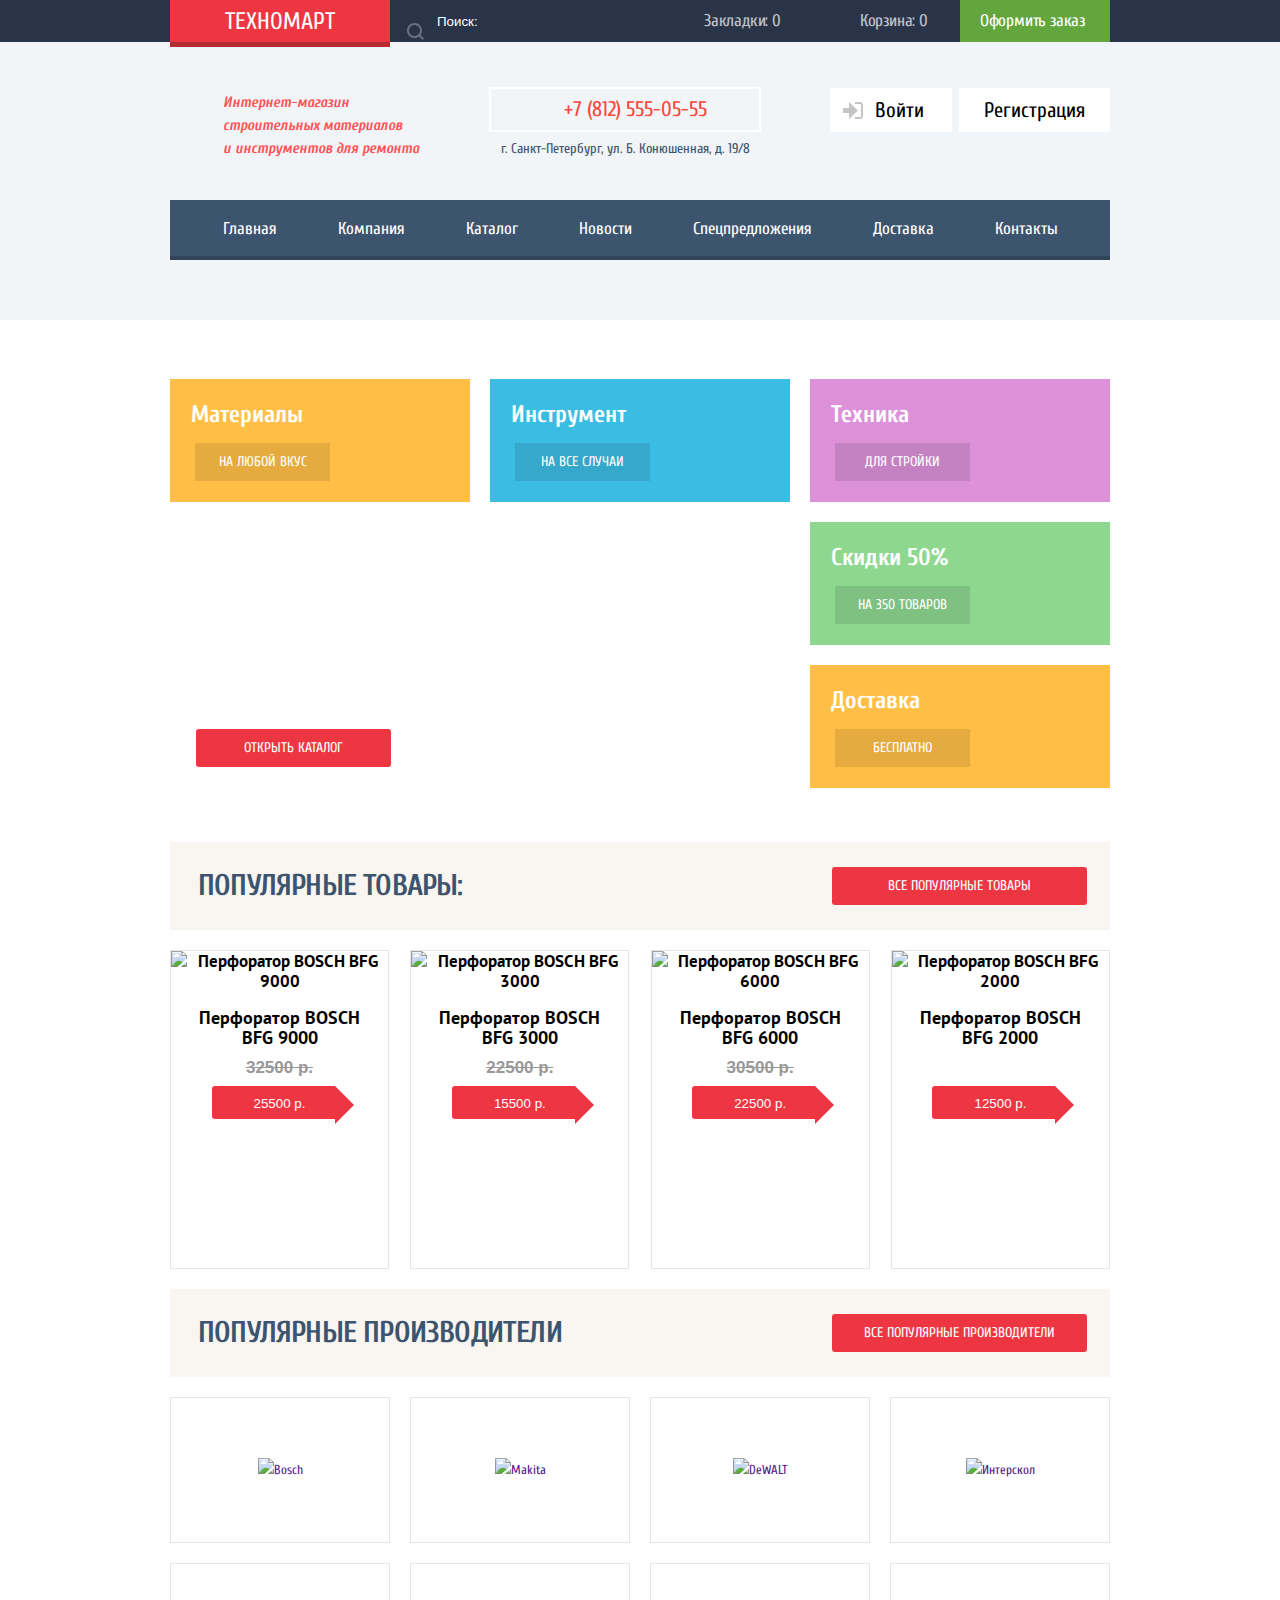
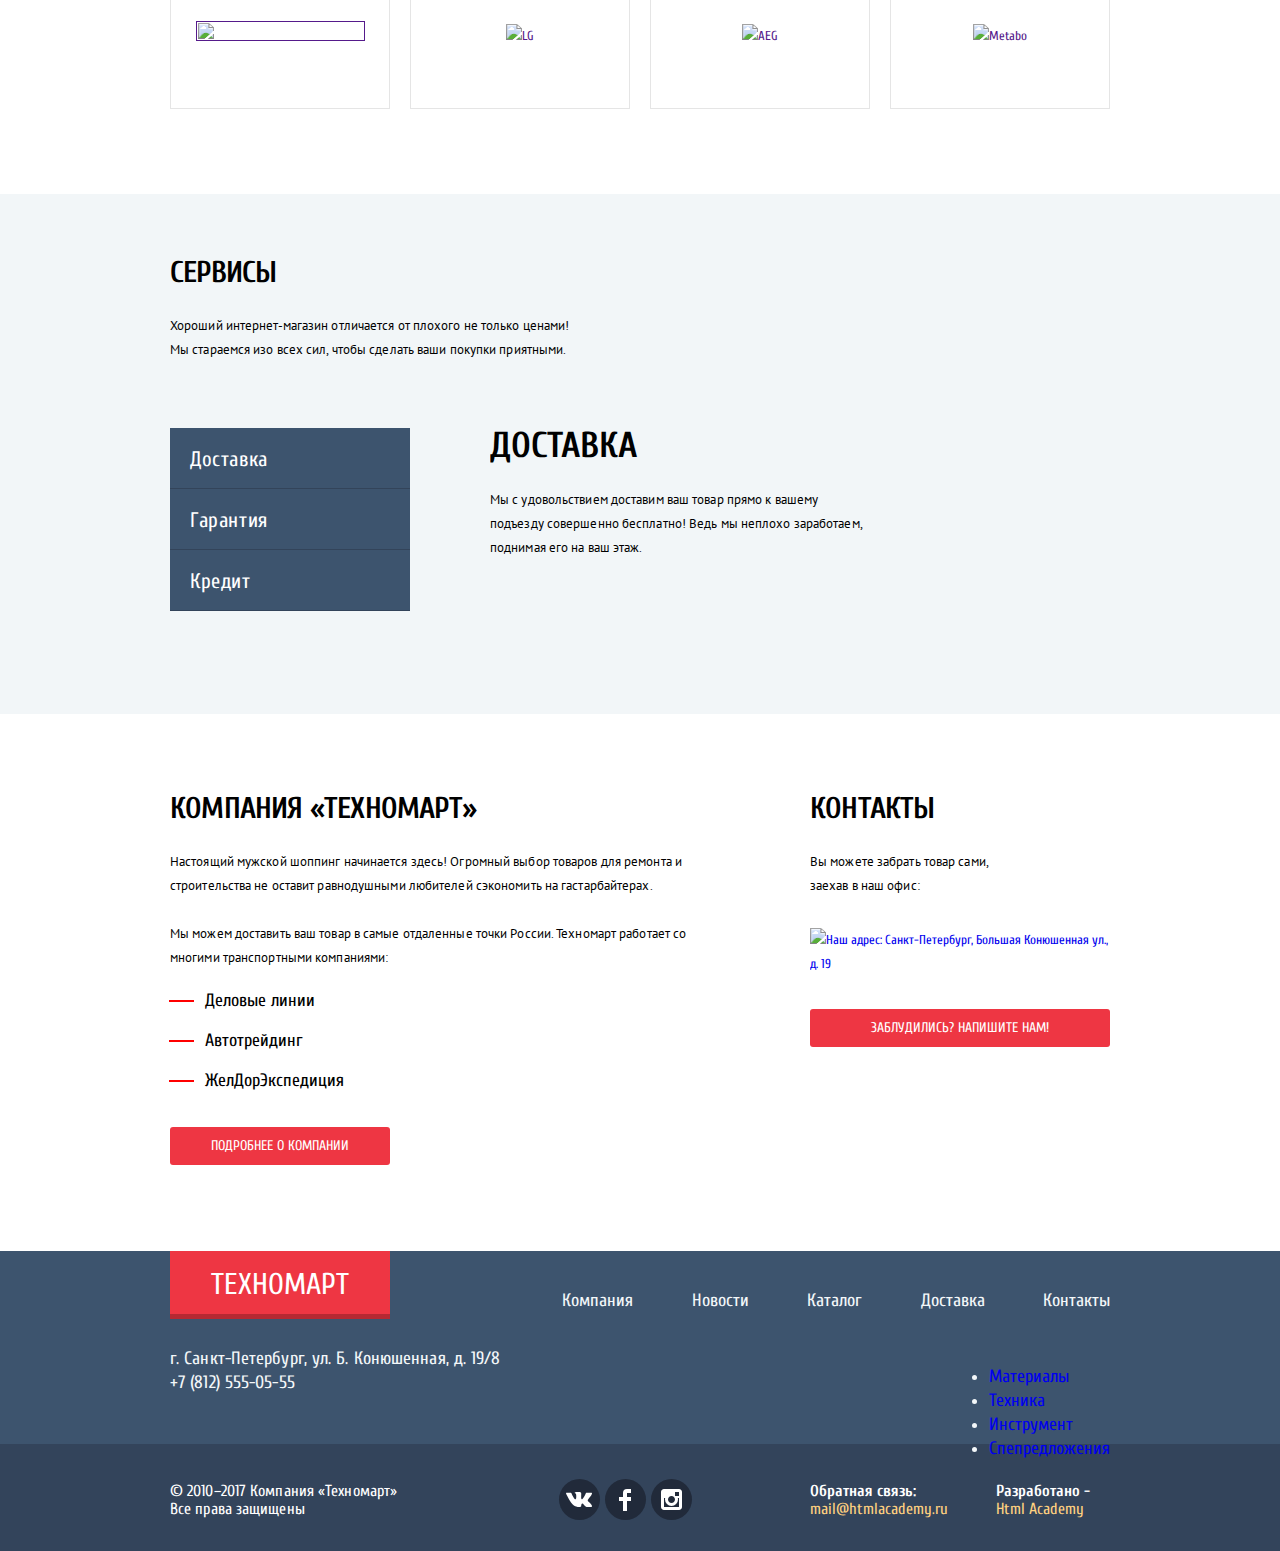
==== commit 75a4dd94: "исправлены размеры картинок" ====
--- a/index.html
+++ b/index.html
@@ -1,6 +1,5 @@
 <!DOCTYPE html>
 <html lang="ru">
-
   <head>
     <meta charset="utf-8">
     <title>Интернет-магазин техники Техномарт</title>
@@ -8,24 +7,15 @@
     <link href="https://fonts.googleapis.com/css?family=Cuprum:400,400i,700&amp;subset=cyrillic" rel="stylesheet">
     <link href="css/normalize.css" rel="stylesheet">
     <link href="css/style.min.css" rel="stylesheet">
-
-
   </head>
-
   <body>
-
     <header class="main-header">
       <div class="order-navigation">
-
         <div class="container header-flex">
-
           <a class="header-logo">
             Техномарт
           </a>
-
           <form class="header-form" action="/search" method="post">
-
-
             <input class="header-search" type="search" name="search" id="search" placeholder="Поиск:" required>
             <button class="search-submit" type="button">
               <svg class="icon-search-svg" xmlns="http://www.w3.org/2000/svg" xmlns:xlink="http://www.w3.org/1999/xlink" x="0px" y="0px" width="17px"
@@ -40,7 +30,6 @@
               </svg>
             </button>
           </form>
-
           <h2 class="visually-hidden">Навигация по заказам
           </h2>
           <ul class="menu-order">
@@ -57,9 +46,7 @@
           </ul>
         </div>
       </div>
-
       <div class="bg-navy">
-
         <div class="container">
           <div class="header-middle-flex">
             <h1>Интернет-магазин <br> строительных материалов<br> и инструментов для ремонта
@@ -68,7 +55,6 @@
               <p>+7 (812) 555-05-55 </p>
               <p>г. Санкт-Петербург, ул. Б. Конюшенная, д. 19/8 </p>
             </div>
-
             <h2 class="visually-hidden">Вход в личный кабинет
             </h2>
             <ul class="user-navigation">
@@ -83,7 +69,6 @@
               </li>
             </ul>
           </div>
-
           <nav class="main-navigation">
             <h2 class="visually-hidden">Навигация по сайту
             </h2>
@@ -109,20 +94,16 @@
               <li>
                 <a href="#">Контакты</a>
               </li>
-
             </ul>
           </nav>
         </div>
       </div>
     </header>
-
     <main>
       <section class="banner container">
         <h2 class="visually-hidden">Популярные разделы сайта
         </h2>
-
         <div class="banners-wraper">
-
           <div class="banner-item banner-item-yellow">
             <div class="banner-container">
               <h3 class="banner-h3">Материалы</h3>
@@ -131,7 +112,6 @@
               </a>
             </div>
           </div>
-
           <div class="banner-item banner-item-blue">
             <div class="banner-container">
               <h3 class="banner-h3">
@@ -142,7 +122,6 @@
               </a>
             </div>
           </div>
-
           <div class="banner-item banner-item-purple">
             <div class="banner-container">
               <h3 class="banner-h3">
@@ -151,17 +130,13 @@
               <a class="banners-button" href="#">Для стройки</a>
             </div>
           </div>
-
           <div class="banner-slider-wrapper">
-
             <input type="radio" id="btn1" name="toggle">
             <input type="radio" id="btn2" name="toggle">
-
             <div class="toggle-controls">
               <label class="previously" for="btn1"></label>
               <label class="next" for="btn2"></label>
             </div>
-
             <div class="banner-item slider-1" id="drill">
               <h3 class="banner-slider-h3">
                 Перфораторы
@@ -169,98 +144,84 @@
               <p>Настоящие мужские игрушки</p>
               <a class="button" href="catalog.html">Открыть каталог</a>
             </div>
-
             <div class="banner-item slider-2" id="perforator">
               <h3 class="banner-slider-h3">
                 Дрели
               </h3>
               <p>Соседям на радость</p>
               <a class="button" href="catalog.html">Открыть каталог</a>
-
-            </div>
-          </div>
-
+            </div>
+          </div>
           <div class="column-wrap">
             <div class="banner-item banner-item-green">
-
               <h3 class="banner-h3">Скидки 50%</h3>
               <a class="banners-button" href="#">На 350 товаров</a>
             </div>
-
-
             <div class="banner-item banner-item-yellow1">
-
               <h3 class="banner-h3">Доставка
               </h3>
               <a class="banners-button" href="#">Бесплатно</a>
             </div>
           </div>
         </div>
-
       </section>
-
       <section class="popular-products container">
         <div class="popular-title">
           <h2>Популярные товары:</h2>
           <a class="button" href="#">Все популярные товары</a>
         </div>
-
         <ul class="product-list">
           <li class="product-item">
             <div class="actions">
               <a href="buy-page.html" class="buy">Купить</a>
               <a href="add-page.html" class="bookmark">В закладки</a>
             </div>
-            <img class="image" src="img/snippet2.jpg" height="112" height="127" alt="Перфоратор BOSCH BFG 9000">
+            <img class="image" src="img/snippet2.jpg" width="218" height="183" alt="Перфоратор BOSCH BFG 9000">
             <h3 class="product-item-h3">
               Перфоратор BOSCH <br>BFG 9000
             </h3>
             <p class="crossed-price">32500 р.</p>
             <button class="button-buy">25500 p.</button>
           </li>
-
           <li class="product-item">
             <div class="actions">
               <a href="buy-page.html" class="buy">Купить</a>
               <a href="add-page.html" class="bookmark">В закладки</a>
             </div>
-            <img class="image" src="img/snippet2.jpg" height="112" height="127" alt="Перфоратор BOSCH BFG 3000">
+            <img class="image" src="img/snippet2.jpg" width="218" height="183" alt="Перфоратор BOSCH BFG 3000">
             <h3 class="product-item-h3">
               Перфоратор BOSCH <br>BFG 3000
             </h3>
             <p class="crossed-price">22500 р.</p>
             <button class="button-buy">15500 p.</button>
           </li>
-
           <li class="product-item">
             <div class="actions">
               <a href="buy-page.html" class="buy">Купить</a>
               <a href="add-page.html" class="bookmark">В закладки</a>
             </div>
-            <img class="image" src="img/snippet3.jpg" height="112" height="127" alt="Перфоратор BOSCH BFG 6000">
+            <img class="image" src="img/snippet3.jpg" width="218" height="183" alt="Перфоратор BOSCH BFG 6000">
             <h3 class="product-item-h3">
               Перфоратор BOSCH <br>BFG 6000
             </h3>
             <p class="crossed-price">30500 р.</p>
             <button class="button-buy">22500 p.</button>
           </li>
-
           <li class="product-item">
             <div class="flag flag-new">new</div>
             <div class="actions">
               <a href="buy-page.html" class="buy">Купить</a>
               <a href="add-page.html" class="bookmark">В закладки</a>
             </div>
-            <img class="image" src="img/snippet4.jpg" height="112" height="127" alt="Перфоратор BOSCH BFG 2000">
+            <img class="image" src="img/snippet4.jpg" width="218" height="183" alt="Перфоратор BOSCH BFG 2000">
             <h3 class="product-item-h3">
               Перфоратор BOSCH <br>BFG 2000
             </h3>
-            <p class="crossed-price">Не указана</p>
+            <p class="crossed-price"></p>
             <button class="button-buy">12500 p.</button>
           </li>
         </ul>
       </section>
-
       <section class="popular-manufacturer container">
         <div class="popular-title">
           <h2 class="popular-manufacturer-h2">Популярные производители</h2>
@@ -325,7 +286,6 @@
           </li>
         </ol>
       </section>
-
       <section class="services">
         <div class="services-wraper">
           <div class="container">
@@ -333,24 +293,17 @@
             <p class="services-p">
               Хороший интернет-магазин отличается от плохого не только ценами! <br>Мы стараемся изо всех сил, чтобы сделать ваши покупки приятными.
             </p>
-
             <div class="services-slider">
-
               <input type="radio" id="button1" name="toggle">
               <input type="radio" id="button2" name="toggle">
               <input type="radio" id="button3" name="toggle">
-
-
               <div class="slider-wrapper">
-
                 <div class="slider-controls">
                   <label for="button1">Доставка</label>
                   <label for="button2">Гарантия</label>
                   <label for="button3">Кредит</label>
                 </div>
-
                 <div class="slides">
-
                   <div class="slide" id="delivery">
                     <h3 class="slide-title">
                       Доставка
@@ -359,7 +312,6 @@
                       Мы с удовольствием доставим ваш товар прямо к вашему подъезду совершенно бесплатно! Ведь мы неплохо заработаем, поднимая его на ваш этаж.
                     <p>
                   </div>
-
                   <div class="slide" id="garant">
                     <h3 class="slide-title">
                       Гарантия
@@ -368,7 +320,6 @@
                       Если купленный у нас товар поломается или заискрит, а также в случае пожара, спровоцированного его возгоранием, и вы всегда можете быть уверены в нашей гарантии. Мы обменяем сгоревший товар на новый. Дом уж восстановите как-нибудь сами.
                     </p>
                   </div>
-
                   <div class="slide" id="credit">
                     <h3 class="slide-title">
                       Кредит
@@ -379,22 +330,16 @@
                       Отправить заявку
                     </a>
                   </div>
-
                 </div>
               </div>
             </div>
-
-
           </div>
         </div>
       </section>
-
       <section class="about-company container">
         <div class="about-wraper-flex">
-
           <div class="about-info">
             <h2 class="about-company-h2">Компания «Техномарт»</h2>
-
             <p>Настоящий мужской шоппинг начинается здесь! Огромный выбор товаров для ремонта и строительства не оставит равнодушными любителей сэкономить на гастарбайтерах.
             </p>
             <p>Мы можем доставить ваш товар в самые отдаленные точки России. Техномарт работает со многими транспортными компаниями:</p>
@@ -411,7 +356,6 @@
             </ul>
             <a class="button" href="#">Подробнее о компании</a>
           </div>
-
           <div class="contacts-info">
             <h2 class="contacts-h2">Контакты</h2>
             <p>Вы можете забрать товар сами, заехав в наш офис:</p>
@@ -419,20 +363,16 @@
               <img src="img/map.jpg" alt="Наш адрес: Санкт-Петербург, Большая Конюшенная ул., д. 19" height="158" width="300">
             </a>
             <a class="button-write-us" href="write-us.html">Заблудились? Напишите нам!</a>
-
           </div>
         </div>
       </section>
-
     </main>
-
     <footer>
       <div class="background-light">
         <div class="footer-upper container">
           <a class="footer-logo">
             Техномарт
           </a>
-
           <h3 class="visually-hidden">Навигация по сайту</h3>
           <ul class="footer-upper-list">
             <li>
@@ -452,7 +392,6 @@
             </li>
           </ul>
         </div>
-
         <div class="footer-middle container">
           <h3 class="visually-hidden">Адрес Техномарта</h3>
           <p class="footer-adress">г. Санкт-Петербург, ул. Б. Конюшенная, д. 19/8<br> +7 (812) 555-05-55
@@ -474,13 +413,9 @@
           </ul>
         </div>
       </div>
-
       <div class="footer-bottom">
-
         <div class="footer-bottom-flex container">
-
           <p class="copyright">© 2010–2017 Компания «Техномарт»<br> Все права защищены</p>
-
           <div class="footer-social">
             <h3 class="visually-hidden">Мы в социальных сетях</h3>
             <ul class="footer-social-list">
@@ -497,7 +432,6 @@
                   <svg xmlns="http://www.w3.org/2000/svg" width="12" height="22" viewBox="0 0 12 22"><path fill="#FFF" d="M12 4V0H8a4 4 0 0 0-4 4v4H0v4h4v10h4V12h4V8H8V4h4z"/></svg>
                 </a>
               </li>
-
               <li class="social-button">
                 <a class="footer-social-btn footer-social-vk" href="#">
                   <span class="visually-hidden">Инстаграм</span>
@@ -506,14 +440,11 @@
               </li>
             </ul>
           </div>
-
           <div class="footer-developers">
-
             <div class="developers-col1">
               <b>Обратная связь:</b>
               <a class="a-developers" href="#">mail@htmlacademy.ru</a>
             </div>
-
             <div class="developers-col2">
               <b>Разработано - </b>
               <a class="a-developers" href="https://htmlacademy.ru/intensive/htmlcss">
@@ -524,13 +455,10 @@
         </div>
       </div>
     </footer>
-
     <!-- Модальное окно -->
     <section class="modal modal-message">
       <h2 class="visually-hidden">Форма для отправки сообщения</h2>
-
       <form class="write-us-form" action="https://echo.htmlacademy.ru" method="post">
-
         <div class="feedback-userdata">
           <div class="form-wrapper">
             <p class="appointment-item">
@@ -547,7 +475,6 @@
           </p>
           <textarea class="message-text" name="text" id="message" rows="10" cols="61" placeholder="В свободной форме"></textarea>
         </div>
-
         <div class="feedback-block-button">
           <p><input class="button" type="submit" value="Отправить"></p>
           <p>
@@ -558,39 +485,31 @@
         </div>
       </form>
     </section>
-
     <section class="modal modal-map">
       <h2 class="visually-hidden">Карта проезда</h2>
       <iframe src="https://www.google.com/maps/embed?pb=!1m18!1m12!1m3!1d1998.6037999040354!2d30.322010416394033!3d59.938716271971415!2m3!1f0!2f0!3f0!3m2!1i1024!2i768!4f13.1!3m3!1m2!1s0x4696310fca5ba729%3A0xea9c53d4493c879f!2sBolshaya+Konyushennaya+ul.%2C+19%2C+Sankt-Peterburg%2C+Russia%2C+191186!5e0!3m2!1sen!2s!4v1441888483426" width="942" height="449" allowfullscreen></iframe>
       <p>
         <img src="img/map-big.png" width="942" height="449" alt="Наш адрес: Большая Конюшенная, 19">
       </p>
-
       <button class="modal-close" type="button">
         <span class="visually-hidden">Закрыть</span>
       </button>
-
     </section>
-
     <section class="modal modal-cart">
       <h2 class="visually-hidden">Статус покупки</h2>
       <p class="text-cart">Товар добавлен в корзину!</p>
-
       <div class="cart-block-button">
         <div class="cart-block-flex">
           <a href="#" class="button">Оформить заказ</a>
           <a href="catalog.html" class="button btn-modal-cart">Продолжить покупки</a>
         </div>
       </div>
-
       <p>
         <button class="modal-close" type="button">
           <span class="visually-hidden">Закрыть</span>
         </button>
       </p>
     </section>
-
     <script src="js/script.min.js"></script>
   </body>
-
 </html>
